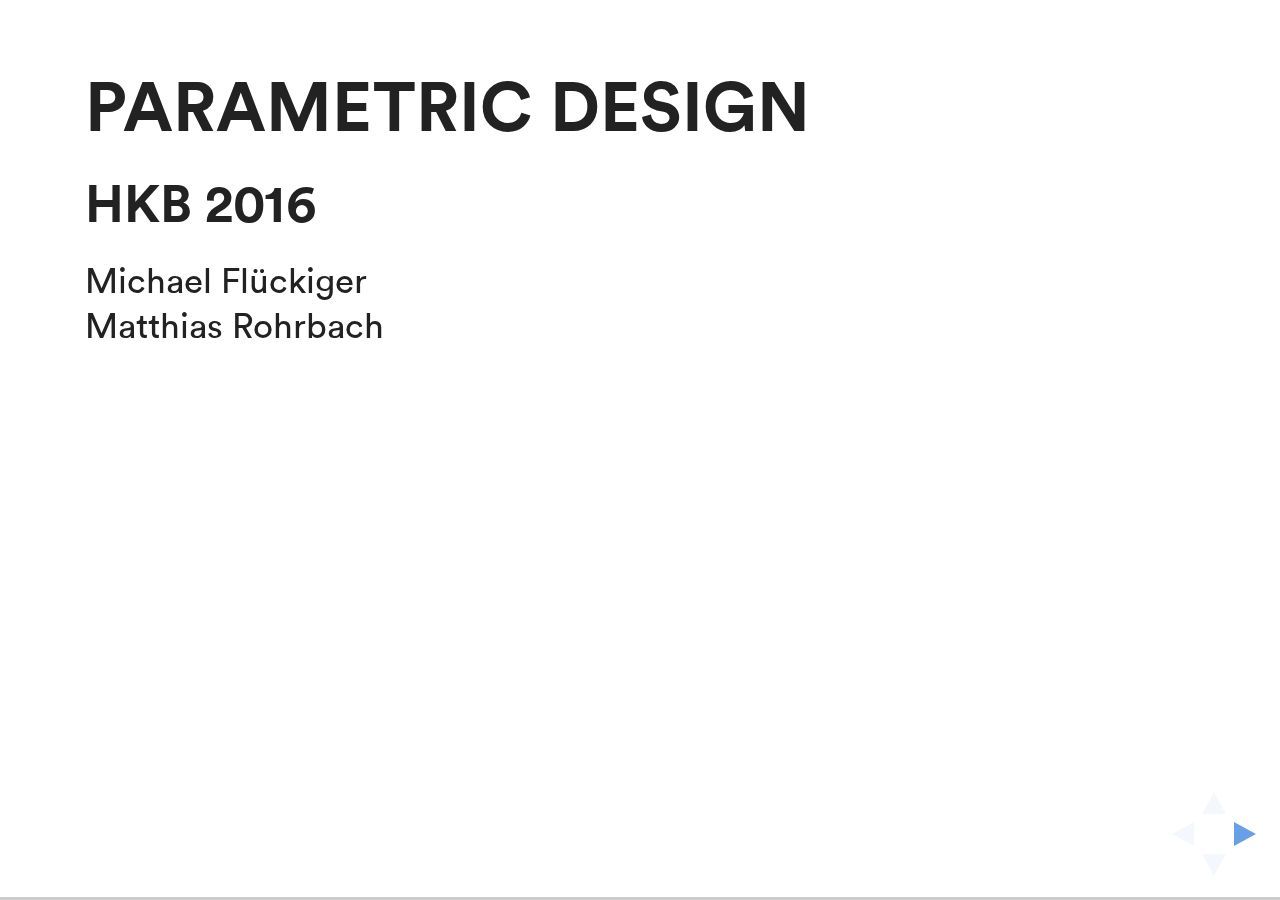
==== praesentation/index.html @ 1d3dd1da "rename to praesentation" ====
<!doctype html>
<html lang="en">

	<head>
		<meta charset="utf-8">

		<title>reveal.js – The HTML Presentation Framework</title>

		<meta name="description" content="A framework for easily creating beautiful presentations using HTML">
		<meta name="author" content="Hakim El Hattab">

		<meta name="apple-mobile-web-app-capable" content="yes">
		<meta name="apple-mobile-web-app-status-bar-style" content="black-translucent">

		<meta name="viewport" content="width=device-width, initial-scale=1.0, maximum-scale=1.0, user-scalable=no, minimal-ui">

		<link rel="stylesheet" href="css/reveal.css">
		<link rel="stylesheet" href="css/theme/robandrose.css" id="theme">

		<!-- Code syntax highlighting -->
		<link rel="stylesheet" href="lib/css/simple.css">

		<!-- Printing and PDF exports -->
		<script>
			var link = document.createElement( 'link' );
			link.rel = 'stylesheet';
			link.type = 'text/css';
			link.href = window.location.search.match( /print-pdf/gi ) ? 'css/print/pdf.css' : 'css/print/paper.css';
			document.getElementsByTagName( 'head' )[0].appendChild( link );
		</script>
	</head>

	<body>

		<div class="reveal">

			<!-- Any section element inside of this container is displayed as a slide -->
			<div class="slides">

				<section data-markdown>
						# Parametric Design
						## HKB 2016 
						Michael Flückiger  
						Matthias Rohrbach

						
				</section>

			<section data-markdown>
					# Was ist parametrisches Design?
					Aus einem Papier über die Software Rokfor von Urs Hofer über Paramteric Design:
  					> «Sich wiederholende Aufgaben werden automatisiert: Die Arbeit des Gestalters verschiebt sich von der Gestaltung einzelner Dokumente zur Gestaltung eines einzigen Regelwerks für das komplette Ergebnis.

						
				</section>


				<section data-markdown>
					> Die Gestaltung ist nicht ein nachgeschobener Prozess, sondern wird vorgezogen. Sie bedeutet nicht mehr nur Formgebung, sondern Regeldefinition. Damit ist die Gestaltung nicht mehr reaktiv, sondern aktiv: Sie orientiert sich nicht mehr am Ist-, sondern am Was- wäre-wenn-Zustand. Der Gestalter positioniert nicht Elemente, sondern er beschreibt, wie er auf diese Position gestossen ist. Die Beschreibung muss dabei gewisse Rahmenbedingungen erfüllen: Sie muss etwa logisch nachvollziehbar sein und sie braucht die Charakteristika eines Algorithmus. Intuition und Gefühl müssen dabei für einen Computer ausführbar formuliert werden.»
						
				</section>

				<section data-markdown>
					### Wann benötigt man parametrisches Design?
					Der Begriff stammt ursprünglich aus der Architektur:
![alt text](img/parametric/architektur.png "")
						
				</section>

				<section data-markdown>
		
Parametrisches Design wird dann relevant, wenn die hohe Komplexität eines Systems eine manuelle Gestaltung extrem Arbeitsintensiv und mühsam macht, und wenn viele Abhängigkeiten zwischen den einzelnen Gestaltungseelementen bestehen, und Parameter die sich gegenseitig beeinflussen. So zum Beispiel bei architektonischen Entwürfen oder bei komplexen Datenvisualisierungen etc. aber auch bei grafischen Elementen, Schriften etc.

Parametrisches Gestalten aus der Not
– hohe Komplexität meistern,
– aufwändige, repetitive Arbeiten verhindern

Parametrisches Gestalten aus der Freude am Algorithmischen
– hohe Komplexität herstellen an Orten, wo diese gar nicht zwingend ist.
– Auf Formensprachen gelangen, die erst aus dem Algorithmus entstanden sind, und nicht mit Papier und Schere / Stift herstellbar wären

				</section>


				<section data-markdown>
						## Einführung Processing
						### Geschichte:
						Processing wurde von Ben Fry und Casey Reas 2001 am MIT Media Lab entwickelt, quasi als direkter Nachfolger des «Disign by Numbers» Projekt von John Maeda, in deren Klasse sie studierten.

						Das Ziel war es eine vereinfachte Programmierumgebung zu entwickeln um einen einfachen Einstieg in die Programmierung zu ermöglichen. 

						
						
				</section>
				<section data-markdown>
					### Basis
					Die Basis von Processing ist die Programmiersprache JAVA. Processing ist eine Bibliothek dieser Sprache und hat alle Möglichkeiten, die auch Java bietet.

				</section>

				
				<!-- Example of nested vertical slides -->
				<section>
					<section data-markdown>
						### Processing ist:
						Eine Community und Foundation
						![alt text](img/processing/p_foundation.png "")
					</section>

					<section data-markdown>
						Eine Webseite
						![alt text](img/processing/processing_org.png "")						
					</section>
					<section data-markdown>
						… mit einem Nachschlagewerk
						![alt text](img/processing/processing_org_ref.png "")						
					</section>
		
					<section data-markdown>
						Eine IDE (integrated development environment)
						![alt text](img/processing/p_ide.png "")						
					</section>
					

					<section data-markdown>
						Ein Ecosystem mit vielen Libraries und verwandten Projekten wie P5.js
						![alt text](img/processing/p5js.png "")						
					</section>	
					<section data-markdown>
						arduino für die Mikrokontrollerprogrammierung
						![alt text](img/processing/arduino.png "")						
					</section>				
				</section>


			</div>

		</div>






		<script src="lib/js/head.min.js"></script>
		<script src="js/reveal.js"></script>

		<script>

			// Full list of configuration options available at:
			// https://github.com/hakimel/reveal.js#configuration
			Reveal.initialize({
				controls: true,
				progress: true,
				history: true,
				center: false,
				transition: 'slide', // none/fade/slide/convex/concave/zoom


				// Optional reveal.js plugins
				dependencies: [
					{ src: 'lib/js/classList.js', condition: function() { return !document.body.classList; } },
					{ src: 'plugin/markdown/marked.js', condition: function() { return !!document.querySelector( '[data-markdown]' ); } },
					{ src: 'plugin/markdown/markdown.js', condition: function() { return !!document.querySelector( '[data-markdown]' ); } },
					{ src: 'plugin/highlight/highlight.js', async: true, callback: function() { hljs.initHighlightingOnLoad(); } },
					{ src: 'plugin/zoom-js/zoom.js', async: true },
					{ src: 'plugin/notes/notes.js', async: true }
				]
			});

		</script>

	</body>
</html>
---- praesentation/css/reveal.css ----
/*!
 * reveal.js
 * http://lab.hakim.se/reveal-js
 * MIT licensed
 *
 * Copyright (C) 2016 Hakim El Hattab, http://hakim.se
 */
/*********************************************
 * RESET STYLES
 *********************************************/
html, body, .reveal div, .reveal span, .reveal applet, .reveal object, .reveal iframe,
.reveal h1, .reveal h2, .reveal h3, .reveal h4, .reveal h5, .reveal h6, .reveal p, .reveal blockquote, .reveal pre,
.reveal a, .reveal abbr, .reveal acronym, .reveal address, .reveal big, .reveal cite, .reveal code,
.reveal del, .reveal dfn, .reveal em, .reveal img, .reveal ins, .reveal kbd, .reveal q, .reveal s, .reveal samp,
.reveal small, .reveal strike, .reveal strong, .reveal sub, .reveal sup, .reveal tt, .reveal var,
.reveal b, .reveal u, .reveal center,
.reveal dl, .reveal dt, .reveal dd, .reveal ol, .reveal ul, .reveal li,
.reveal fieldset, .reveal form, .reveal label, .reveal legend,
.reveal table, .reveal caption, .reveal tbody, .reveal tfoot, .reveal thead, .reveal tr, .reveal th, .reveal td,
.reveal article, .reveal aside, .reveal canvas, .reveal details, .reveal embed,
.reveal figure, .reveal figcaption, .reveal footer, .reveal header, .reveal hgroup,
.reveal menu, .reveal nav, .reveal output, .reveal ruby, .reveal section, .reveal summary,
.reveal time, .reveal mark, .reveal audio, video {
  margin: 0;
  padding: 0;
  border: 0;
  font-size: 100%;
  font: inherit;
  vertical-align: baseline; }

.reveal article, .reveal aside, .reveal details, .reveal figcaption, .reveal figure,
.reveal footer, .reveal header, .reveal hgroup, .reveal menu, .reveal nav, .reveal section {
  display: block; }

/*********************************************
 * GLOBAL STYLES
 *********************************************/
html,
body {
  width: 100%;
  height: 100%;
  overflow: hidden; }

body {
  position: relative;
  line-height: 1;
  background-color: #fff;
  color: #000; }

html:-webkit-full-screen-ancestor {
  background-color: inherit; }

html:-moz-full-screen-ancestor {
  background-color: inherit; }

/*********************************************
 * VIEW FRAGMENTS
 *********************************************/
.reveal .slides section .fragment {
  opacity: 0;
  visibility: hidden;
  -webkit-transition: all 0.2s ease;
          transition: all 0.2s ease; }
  .reveal .slides section .fragment.visible {
    opacity: 1;
    visibility: visible; }

.reveal .slides section .fragment.grow {
  opacity: 1;
  visibility: visible; }
  .reveal .slides section .fragment.grow.visible {
    -webkit-transform: scale(1.3);
        -ms-transform: scale(1.3);
            transform: scale(1.3); }

.reveal .slides section .fragment.shrink {
  opacity: 1;
  visibility: visible; }
  .reveal .slides section .fragment.shrink.visible {
    -webkit-transform: scale(0.7);
        -ms-transform: scale(0.7);
            transform: scale(0.7); }

.reveal .slides section .fragment.zoom-in {
  -webkit-transform: scale(0.1);
      -ms-transform: scale(0.1);
          transform: scale(0.1); }
  .reveal .slides section .fragment.zoom-in.visible {
    -webkit-transform: none;
        -ms-transform: none;
            transform: none; }

.reveal .slides section .fragment.fade-out {
  opacity: 1;
  visibility: visible; }
  .reveal .slides section .fragment.fade-out.visible {
    opacity: 0;
    visibility: hidden; }

.reveal .slides section .fragment.semi-fade-out {
  opacity: 1;
  visibility: visible; }
  .reveal .slides section .fragment.semi-fade-out.visible {
    opacity: 0.5;
    visibility: visible; }

.reveal .slides section .fragment.strike {
  opacity: 1;
  visibility: visible; }
  .reveal .slides section .fragment.strike.visible {
    text-decoration: line-through; }

.reveal .slides section .fragment.current-visible {
  opacity: 0;
  visibility: hidden; }
  .reveal .slides section .fragment.current-visible.current-fragment {
    opacity: 1;
    visibility: visible; }

.reveal .slides section .fragment.highlight-red,
.reveal .slides section .fragment.highlight-current-red,
.reveal .slides section .fragment.highlight-green,
.reveal .slides section .fragment.highlight-current-green,
.reveal .slides section .fragment.highlight-blue,
.reveal .slides section .fragment.highlight-current-blue {
  opacity: 1;
  visibility: visible; }

.reveal .slides section .fragment.highlight-red.visible {
  color: #ff2c2d; }

.reveal .slides section .fragment.highlight-green.visible {
  color: #17ff2e; }

.reveal .slides section .fragment.highlight-blue.visible {
  color: #1b91ff; }

.reveal .slides section .fragment.highlight-current-red.current-fragment {
  color: #ff2c2d; }

.reveal .slides section .fragment.highlight-current-green.current-fragment {
  color: #17ff2e; }

.reveal .slides section .fragment.highlight-current-blue.current-fragment {
  color: #1b91ff; }

/*********************************************
 * DEFAULT ELEMENT STYLES
 *********************************************/
/* Fixes issue in Chrome where italic fonts did not appear when printing to PDF */
.reveal:after {
  content: '';
  font-style: italic; }

.reveal iframe {
  z-index: 1; }

/** Prevents layering issues in certain browser/transition combinations */
.reveal a {
  position: relative; }

.reveal .stretch {
  max-width: none;
  max-height: none; }

.reveal pre.stretch code {
  height: 100%;
  max-height: 100%;
  box-sizing: border-box; }

/*********************************************
 * CONTROLS
 *********************************************/
.reveal .controls {
  display: none;
  position: fixed;
  width: 110px;
  height: 110px;
  z-index: 30;
  right: 10px;
  bottom: 10px;
  -webkit-user-select: none; }

.reveal .controls button {
  padding: 0;
  position: absolute;
  opacity: 0.05;
  width: 0;
  height: 0;
  background-color: transparent;
  border: 12px solid transparent;
  -webkit-transform: scale(0.9999);
      -ms-transform: scale(0.9999);
          transform: scale(0.9999);
  -webkit-transition: all 0.2s ease;
          transition: all 0.2s ease;
  -webkit-appearance: none;
  -webkit-tap-highlight-color: transparent; }

.reveal .controls .enabled {
  opacity: 0.7;
  cursor: pointer; }

.reveal .controls .enabled:active {
  margin-top: 1px; }

.reveal .controls .navigate-left {
  top: 42px;
  border-right-width: 22px;
  border-right-color: #000; }

.reveal .controls .navigate-left.fragmented {
  opacity: 0.3; }

.reveal .controls .navigate-right {
  left: 74px;
  top: 42px;
  border-left-width: 22px;
  border-left-color: #000; }

.reveal .controls .navigate-right.fragmented {
  opacity: 0.3; }

.reveal .controls .navigate-up {
  left: 42px;
  border-bottom-width: 22px;
  border-bottom-color: #000; }

.reveal .controls .navigate-up.fragmented {
  opacity: 0.3; }

.reveal .controls .navigate-down {
  left: 42px;
  top: 74px;
  border-top-width: 22px;
  border-top-color: #000; }

.reveal .controls .navigate-down.fragmented {
  opacity: 0.3; }

/*********************************************
 * PROGRESS BAR
 *********************************************/
.reveal .progress {
  position: fixed;
  display: none;
  height: 3px;
  width: 100%;
  bottom: 0;
  left: 0;
  z-index: 10;
  background-color: rgba(0, 0, 0, 0.2); }

.reveal .progress:after {
  content: '';
  display: block;
  position: absolute;
  height: 20px;
  width: 100%;
  top: -20px; }

.reveal .progress span {
  display: block;
  height: 100%;
  width: 0px;
  background-color: #000;
  -webkit-transition: width 800ms cubic-bezier(0.26, 0.86, 0.44, 0.985);
          transition: width 800ms cubic-bezier(0.26, 0.86, 0.44, 0.985); }

/*********************************************
 * SLIDE NUMBER
 *********************************************/
.reveal .slide-number {
  position: fixed;
  display: block;
  right: 8px;
  bottom: 8px;
  z-index: 31;
  font-family: Helvetica, sans-serif;
  font-size: 12px;
  line-height: 1;
  color: #fff;
  background-color: rgba(0, 0, 0, 0.4);
  padding: 5px; }

.reveal .slide-number-delimiter {
  margin: 0 3px; }

/*********************************************
 * SLIDES
 *********************************************/
.reveal {
  position: relative;
  width: 100%;
  height: 100%;
  overflow: hidden;
  -ms-touch-action: none;
      touch-action: none; }

.reveal .slides {
  position: absolute;
  width: 100%;
  height: 100%;
  top: 0;
  right: 0;
  bottom: 0;
  left: 0;
  margin: auto;
  overflow: visible;
  z-index: 1;
  text-align: center;
  -webkit-perspective: 600px;
          perspective: 600px;
  -webkit-perspective-origin: 50% 40%;
          perspective-origin: 50% 40%; }

.reveal .slides > section {
  -ms-perspective: 600px; }

.reveal .slides > section,
.reveal .slides > section > section {
  display: none;
  position: absolute;
  width: 100%;
  padding: 20px 0px;
  z-index: 10;
  -webkit-transform-style: preserve-3d;
          transform-style: preserve-3d;
  -webkit-transition: -webkit-transform-origin 800ms cubic-bezier(0.26, 0.86, 0.44, 0.985), -webkit-transform 800ms cubic-bezier(0.26, 0.86, 0.44, 0.985), visibility 800ms cubic-bezier(0.26, 0.86, 0.44, 0.985), opacity 800ms cubic-bezier(0.26, 0.86, 0.44, 0.985);
          transition: -ms-transform-origin 800ms cubic-bezier(0.26, 0.86, 0.44, 0.985), transform 800ms cubic-bezier(0.26, 0.86, 0.44, 0.985), visibility 800ms cubic-bezier(0.26, 0.86, 0.44, 0.985), opacity 800ms cubic-bezier(0.26, 0.86, 0.44, 0.985);
          transition: transform-origin 800ms cubic-bezier(0.26, 0.86, 0.44, 0.985), transform 800ms cubic-bezier(0.26, 0.86, 0.44, 0.985), visibility 800ms cubic-bezier(0.26, 0.86, 0.44, 0.985), opacity 800ms cubic-bezier(0.26, 0.86, 0.44, 0.985); }

/* Global transition speed settings */
.reveal[data-transition-speed="fast"] .slides section {
  -webkit-transition-duration: 400ms;
          transition-duration: 400ms; }

.reveal[data-transition-speed="slow"] .slides section {
  -webkit-transition-duration: 1200ms;
          transition-duration: 1200ms; }

/* Slide-specific transition speed overrides */
.reveal .slides section[data-transition-speed="fast"] {
  -webkit-transition-duration: 400ms;
          transition-duration: 400ms; }

.reveal .slides section[data-transition-speed="slow"] {
  -webkit-transition-duration: 1200ms;
          transition-duration: 1200ms; }

.reveal .slides > section.stack {
  padding-top: 0;
  padding-bottom: 0; }

.reveal .slides > section.present,
.reveal .slides > section > section.present {
  display: block;
  z-index: 11;
  opacity: 1; }

.reveal.center,
.reveal.center .slides,
.reveal.center .slides section {
  min-height: 0 !important; }

/* Don't allow interaction with invisible slides */
.reveal .slides > section.future,
.reveal .slides > section > section.future,
.reveal .slides > section.past,
.reveal .slides > section > section.past {
  pointer-events: none; }

.reveal.overview .slides > section,
.reveal.overview .slides > section > section {
  pointer-events: auto; }

.reveal .slides > section.past,
.reveal .slides > section.future,
.reveal .slides > section > section.past,
.reveal .slides > section > section.future {
  opacity: 0; }

/*********************************************
 * Mixins for readability of transitions
 *********************************************/
/*********************************************
 * SLIDE TRANSITION
 * Aliased 'linear' for backwards compatibility
 *********************************************/
.reveal.slide section {
  -webkit-backface-visibility: hidden;
          backface-visibility: hidden; }

.reveal .slides > section[data-transition=slide].past,
.reveal .slides > section[data-transition~=slide-out].past,
.reveal.slide .slides > section:not([data-transition]).past {
  -webkit-transform: translate(-150%, 0);
      -ms-transform: translate(-150%, 0);
          transform: translate(-150%, 0); }

.reveal .slides > section[data-transition=slide].future,
.reveal .slides > section[data-transition~=slide-in].future,
.reveal.slide .slides > section:not([data-transition]).future {
  -webkit-transform: translate(150%, 0);
      -ms-transform: translate(150%, 0);
          transform: translate(150%, 0); }

.reveal .slides > section > section[data-transition=slide].past,
.reveal .slides > section > section[data-transition~=slide-out].past,
.reveal.slide .slides > section > section:not([data-transition]).past {
  -webkit-transform: translate(0, -150%);
      -ms-transform: translate(0, -150%);
          transform: translate(0, -150%); }

.reveal .slides > section > section[data-transition=slide].future,
.reveal .slides > section > section[data-transition~=slide-in].future,
.reveal.slide .slides > section > section:not([data-transition]).future {
  -webkit-transform: translate(0, 150%);
      -ms-transform: translate(0, 150%);
          transform: translate(0, 150%); }

.reveal.linear section {
  -webkit-backface-visibility: hidden;
          backface-visibility: hidden; }

.reveal .slides > section[data-transition=linear].past,
.reveal .slides > section[data-transition~=linear-out].past,
.reveal.linear .slides > section:not([data-transition]).past {
  -webkit-transform: translate(-150%, 0);
      -ms-transform: translate(-150%, 0);
          transform: translate(-150%, 0); }

.reveal .slides > section[data-transition=linear].future,
.reveal .slides > section[data-transition~=linear-in].future,
.reveal.linear .slides > section:not([data-transition]).future {
  -webkit-transform: translate(150%, 0);
      -ms-transform: translate(150%, 0);
          transform: translate(150%, 0); }

.reveal .slides > section > section[data-transition=linear].past,
.reveal .slides > section > section[data-transition~=linear-out].past,
.reveal.linear .slides > section > section:not([data-transition]).past {
  -webkit-transform: translate(0, -150%);
      -ms-transform: translate(0, -150%);
          transform: translate(0, -150%); }

.reveal .slides > section > section[data-transition=linear].future,
.reveal .slides > section > section[data-transition~=linear-in].future,
.reveal.linear .slides > section > section:not([data-transition]).future {
  -webkit-transform: translate(0, 150%);
      -ms-transform: translate(0, 150%);
          transform: translate(0, 150%); }

/*********************************************
 * CONVEX TRANSITION
 * Aliased 'default' for backwards compatibility
 *********************************************/
.reveal .slides > section[data-transition=default].past,
.reveal .slides > section[data-transition~=default-out].past,
.reveal.default .slides > section:not([data-transition]).past {
  -webkit-transform: translate3d(-100%, 0, 0) rotateY(-90deg) translate3d(-100%, 0, 0);
          transform: translate3d(-100%, 0, 0) rotateY(-90deg) translate3d(-100%, 0, 0); }

.reveal .slides > section[data-transition=default].future,
.reveal .slides > section[data-transition~=default-in].future,
.reveal.default .slides > section:not([data-transition]).future {
  -webkit-transform: translate3d(100%, 0, 0) rotateY(90deg) translate3d(100%, 0, 0);
          transform: translate3d(100%, 0, 0) rotateY(90deg) translate3d(100%, 0, 0); }

.reveal .slides > section > section[data-transition=default].past,
.reveal .slides > section > section[data-transition~=default-out].past,
.reveal.default .slides > section > section:not([data-transition]).past {
  -webkit-transform: translate3d(0, -300px, 0) rotateX(70deg) translate3d(0, -300px, 0);
          transform: translate3d(0, -300px, 0) rotateX(70deg) translate3d(0, -300px, 0); }

.reveal .slides > section > section[data-transition=default].future,
.reveal .slides > section > section[data-transition~=default-in].future,
.reveal.default .slides > section > section:not([data-transition]).future {
  -webkit-transform: translate3d(0, 300px, 0) rotateX(-70deg) translate3d(0, 300px, 0);
          transform: translate3d(0, 300px, 0) rotateX(-70deg) translate3d(0, 300px, 0); }

.reveal .slides > section[data-transition=convex].past,
.reveal .slides > section[data-transition~=convex-out].past,
.reveal.convex .slides > section:not([data-transition]).past {
  -webkit-transform: translate3d(-100%, 0, 0) rotateY(-90deg) translate3d(-100%, 0, 0);
          transform: translate3d(-100%, 0, 0) rotateY(-90deg) translate3d(-100%, 0, 0); }

.reveal .slides > section[data-transition=convex].future,
.reveal .slides > section[data-transition~=convex-in].future,
.reveal.convex .slides > section:not([data-transition]).future {
  -webkit-transform: translate3d(100%, 0, 0) rotateY(90deg) translate3d(100%, 0, 0);
          transform: translate3d(100%, 0, 0) rotateY(90deg) translate3d(100%, 0, 0); }

.reveal .slides > section > section[data-transition=convex].past,
.reveal .slides > section > section[data-transition~=convex-out].past,
.reveal.convex .slides > section > section:not([data-transition]).past {
  -webkit-transform: translate3d(0, -300px, 0) rotateX(70deg) translate3d(0, -300px, 0);
          transform: translate3d(0, -300px, 0) rotateX(70deg) translate3d(0, -300px, 0); }

.reveal .slides > section > section[data-transition=convex].future,
.reveal .slides > section > section[data-transition~=convex-in].future,
.reveal.convex .slides > section > section:not([data-transition]).future {
  -webkit-transform: translate3d(0, 300px, 0) rotateX(-70deg) translate3d(0, 300px, 0);
          transform: translate3d(0, 300px, 0) rotateX(-70deg) translate3d(0, 300px, 0); }

/*********************************************
 * CONCAVE TRANSITION
 *********************************************/
.reveal .slides > section[data-transition=concave].past,
.reveal .slides > section[data-transition~=concave-out].past,
.reveal.concave .slides > section:not([data-transition]).past {
  -webkit-transform: translate3d(-100%, 0, 0) rotateY(90deg) translate3d(-100%, 0, 0);
          transform: translate3d(-100%, 0, 0) rotateY(90deg) translate3d(-100%, 0, 0); }

.reveal .slides > section[data-transition=concave].future,
.reveal .slides > section[data-transition~=concave-in].future,
.reveal.concave .slides > section:not([data-transition]).future {
  -webkit-transform: translate3d(100%, 0, 0) rotateY(-90deg) translate3d(100%, 0, 0);
          transform: translate3d(100%, 0, 0) rotateY(-90deg) translate3d(100%, 0, 0); }

.reveal .slides > section > section[data-transition=concave].past,
.reveal .slides > section > section[data-transition~=concave-out].past,
.reveal.concave .slides > section > section:not([data-transition]).past {
  -webkit-transform: translate3d(0, -80%, 0) rotateX(-70deg) translate3d(0, -80%, 0);
          transform: translate3d(0, -80%, 0) rotateX(-70deg) translate3d(0, -80%, 0); }

.reveal .slides > section > section[data-transition=concave].future,
.reveal .slides > section > section[data-transition~=concave-in].future,
.reveal.concave .slides > section > section:not([data-transition]).future {
  -webkit-transform: translate3d(0, 80%, 0) rotateX(70deg) translate3d(0, 80%, 0);
          transform: translate3d(0, 80%, 0) rotateX(70deg) translate3d(0, 80%, 0); }

/*********************************************
 * ZOOM TRANSITION
 *********************************************/
.reveal .slides section[data-transition=zoom],
.reveal.zoom .slides section:not([data-transition]) {
  -webkit-transition-timing-function: ease;
          transition-timing-function: ease; }

.reveal .slides > section[data-transition=zoom].past,
.reveal .slides > section[data-transition~=zoom-out].past,
.reveal.zoom .slides > section:not([data-transition]).past {
  visibility: hidden;
  -webkit-transform: scale(16);
      -ms-transform: scale(16);
          transform: scale(16); }

.reveal .slides > section[data-transition=zoom].future,
.reveal .slides > section[data-transition~=zoom-in].future,
.reveal.zoom .slides > section:not([data-transition]).future {
  visibility: hidden;
  -webkit-transform: scale(0.2);
      -ms-transform: scale(0.2);
          transform: scale(0.2); }

.reveal .slides > section > section[data-transition=zoom].past,
.reveal .slides > section > section[data-transition~=zoom-out].past,
.reveal.zoom .slides > section > section:not([data-transition]).past {
  -webkit-transform: translate(0, -150%);
      -ms-transform: translate(0, -150%);
          transform: translate(0, -150%); }

.reveal .slides > section > section[data-transition=zoom].future,
.reveal .slides > section > section[data-transition~=zoom-in].future,
.reveal.zoom .slides > section > section:not([data-transition]).future {
  -webkit-transform: translate(0, 150%);
      -ms-transform: translate(0, 150%);
          transform: translate(0, 150%); }

/*********************************************
 * CUBE TRANSITION
 *********************************************/
.reveal.cube .slides {
  -webkit-perspective: 1300px;
          perspective: 1300px; }

.reveal.cube .slides section {
  padding: 30px;
  min-height: 700px;
  -webkit-backface-visibility: hidden;
          backface-visibility: hidden;
  box-sizing: border-box; }

.reveal.center.cube .slides section {
  min-height: 0; }

.reveal.cube .slides section:not(.stack):before {
  content: '';
  position: absolute;
  display: block;
  width: 100%;
  height: 100%;
  left: 0;
  top: 0;
  background: rgba(0, 0, 0, 0.1);
  border-radius: 4px;
  -webkit-transform: translateZ(-20px);
          transform: translateZ(-20px); }

.reveal.cube .slides section:not(.stack):after {
  content: '';
  position: absolute;
  display: block;
  width: 90%;
  height: 30px;
  left: 5%;
  bottom: 0;
  background: none;
  z-index: 1;
  border-radius: 4px;
  box-shadow: 0px 95px 25px rgba(0, 0, 0, 0.2);
  -webkit-transform: translateZ(-90px) rotateX(65deg);
          transform: translateZ(-90px) rotateX(65deg); }

.reveal.cube .slides > section.stack {
  padding: 0;
  background: none; }

.reveal.cube .slides > section.past {
  -webkit-transform-origin: 100% 0%;
      -ms-transform-origin: 100% 0%;
          transform-origin: 100% 0%;
  -webkit-transform: translate3d(-100%, 0, 0) rotateY(-90deg);
          transform: translate3d(-100%, 0, 0) rotateY(-90deg); }

.reveal.cube .slides > section.future {
  -webkit-transform-origin: 0% 0%;
      -ms-transform-origin: 0% 0%;
          transform-origin: 0% 0%;
  -webkit-transform: translate3d(100%, 0, 0) rotateY(90deg);
          transform: translate3d(100%, 0, 0) rotateY(90deg); }

.reveal.cube .slides > section > section.past {
  -webkit-transform-origin: 0% 100%;
      -ms-transform-origin: 0% 100%;
          transform-origin: 0% 100%;
  -webkit-transform: translate3d(0, -100%, 0) rotateX(90deg);
          transform: translate3d(0, -100%, 0) rotateX(90deg); }

.reveal.cube .slides > section > section.future {
  -webkit-transform-origin: 0% 0%;
      -ms-transform-origin: 0% 0%;
          transform-origin: 0% 0%;
  -webkit-transform: translate3d(0, 100%, 0) rotateX(-90deg);
          transform: translate3d(0, 100%, 0) rotateX(-90deg); }

/*********************************************
 * PAGE TRANSITION
 *********************************************/
.reveal.page .slides {
  -webkit-perspective-origin: 0% 50%;
          perspective-origin: 0% 50%;
  -webkit-perspective: 3000px;
          perspective: 3000px; }

.reveal.page .slides section {
  padding: 30px;
  min-height: 700px;
  box-sizing: border-box; }

.reveal.page .slides section.past {
  z-index: 12; }

.reveal.page .slides section:not(.stack):before {
  content: '';
  position: absolute;
  display: block;
  width: 100%;
  height: 100%;
  left: 0;
  top: 0;
  background: rgba(0, 0, 0, 0.1);
  -webkit-transform: translateZ(-20px);
          transform: translateZ(-20px); }

.reveal.page .slides section:not(.stack):after {
  content: '';
  position: absolute;
  display: block;
  width: 90%;
  height: 30px;
  left: 5%;
  bottom: 0;
  background: none;
  z-index: 1;
  border-radius: 4px;
  box-shadow: 0px 95px 25px rgba(0, 0, 0, 0.2);
  -webkit-transform: translateZ(-90px) rotateX(65deg); }

.reveal.page .slides > section.stack {
  padding: 0;
  background: none; }

.reveal.page .slides > section.past {
  -webkit-transform-origin: 0% 0%;
      -ms-transform-origin: 0% 0%;
          transform-origin: 0% 0%;
  -webkit-transform: translate3d(-40%, 0, 0) rotateY(-80deg);
          transform: translate3d(-40%, 0, 0) rotateY(-80deg); }

.reveal.page .slides > section.future {
  -webkit-transform-origin: 100% 0%;
      -ms-transform-origin: 100% 0%;
          transform-origin: 100% 0%;
  -webkit-transform: translate3d(0, 0, 0);
          transform: translate3d(0, 0, 0); }

.reveal.page .slides > section > section.past {
  -webkit-transform-origin: 0% 0%;
      -ms-transform-origin: 0% 0%;
          transform-origin: 0% 0%;
  -webkit-transform: translate3d(0, -40%, 0) rotateX(80deg);
          transform: translate3d(0, -40%, 0) rotateX(80deg); }

.reveal.page .slides > section > section.future {
  -webkit-transform-origin: 0% 100%;
      -ms-transform-origin: 0% 100%;
          transform-origin: 0% 100%;
  -webkit-transform: translate3d(0, 0, 0);
          transform: translate3d(0, 0, 0); }

/*********************************************
 * FADE TRANSITION
 *********************************************/
.reveal .slides section[data-transition=fade],
.reveal.fade .slides section:not([data-transition]),
.reveal.fade .slides > section > section:not([data-transition]) {
  -webkit-transform: none;
      -ms-transform: none;
          transform: none;
  -webkit-transition: opacity 0.5s;
          transition: opacity 0.5s; }

.reveal.fade.overview .slides section,
.reveal.fade.overview .slides > section > section {
  -webkit-transition: none;
          transition: none; }

/*********************************************
 * NO TRANSITION
 *********************************************/
.reveal .slides section[data-transition=none],
.reveal.none .slides section:not([data-transition]) {
  -webkit-transform: none;
      -ms-transform: none;
          transform: none;
  -webkit-transition: none;
          transition: none; }

/*********************************************
 * PAUSED MODE
 *********************************************/
.reveal .pause-overlay {
  position: absolute;
  top: 0;
  left: 0;
  width: 100%;
  height: 100%;
  background: black;
  visibility: hidden;
  opacity: 0;
  z-index: 100;
  -webkit-transition: all 1s ease;
          transition: all 1s ease; }

.reveal.paused .pause-overlay {
  visibility: visible;
  opacity: 1; }

/*********************************************
 * FALLBACK
 *********************************************/
.no-transforms {
  overflow-y: auto; }

.no-transforms .reveal .slides {
  position: relative;
  width: 80%;
  height: auto !important;
  top: 0;
  left: 50%;
  margin: 0;
  text-align: center; }

.no-transforms .reveal .controls,
.no-transforms .reveal .progress {
  display: none !important; }

.no-transforms .reveal .slides section {
  display: block !important;
  opacity: 1 !important;
  position: relative !important;
  height: auto;
  min-height: 0;
  top: 0;
  left: -50%;
  margin: 70px 0;
  -webkit-transform: none;
      -ms-transform: none;
          transform: none; }

.no-transforms .reveal .slides section section {
  left: 0; }

.reveal .no-transition,
.reveal .no-transition * {
  -webkit-transition: none !important;
          transition: none !important; }

/*********************************************
 * PER-SLIDE BACKGROUNDS
 *********************************************/
.reveal .backgrounds {
  position: absolute;
  width: 100%;
  height: 100%;
  top: 0;
  left: 0;
  -webkit-perspective: 600px;
          perspective: 600px; }

.reveal .slide-background {
  display: none;
  position: absolute;
  width: 100%;
  height: 100%;
  opacity: 0;
  visibility: hidden;
  background-color: transparent;
  background-position: 50% 50%;
  background-repeat: no-repeat;
  background-size: cover;
  -webkit-transition: all 800ms cubic-bezier(0.26, 0.86, 0.44, 0.985);
          transition: all 800ms cubic-bezier(0.26, 0.86, 0.44, 0.985); }

.reveal .slide-background.stack {
  display: block; }

.reveal .slide-background.present {
  opacity: 1;
  visibility: visible; }

.print-pdf .reveal .slide-background {
  opacity: 1 !important;
  visibility: visible !important; }

/* Video backgrounds */
.reveal .slide-background video {
  position: absolute;
  width: 100%;
  height: 100%;
  max-width: none;
  max-height: none;
  top: 0;
  left: 0; }

/* Immediate transition style */
.reveal[data-background-transition=none] > .backgrounds .slide-background,
.reveal > .backgrounds .slide-background[data-background-transition=none] {
  -webkit-transition: none;
          transition: none; }

/* Slide */
.reveal[data-background-transition=slide] > .backgrounds .slide-background,
.reveal > .backgrounds .slide-background[data-background-transition=slide] {
  opacity: 1;
  -webkit-backface-visibility: hidden;
          backface-visibility: hidden; }

.reveal[data-background-transition=slide] > .backgrounds .slide-background.past,
.reveal > .backgrounds .slide-background.past[data-background-transition=slide] {
  -webkit-transform: translate(-100%, 0);
      -ms-transform: translate(-100%, 0);
          transform: translate(-100%, 0); }

.reveal[data-background-transition=slide] > .backgrounds .slide-background.future,
.reveal > .backgrounds .slide-background.future[data-background-transition=slide] {
  -webkit-transform: translate(100%, 0);
      -ms-transform: translate(100%, 0);
          transform: translate(100%, 0); }

.reveal[data-background-transition=slide] > .backgrounds .slide-background > .slide-background.past,
.reveal > .backgrounds .slide-background > .slide-background.past[data-background-transition=slide] {
  -webkit-transform: translate(0, -100%);
      -ms-transform: translate(0, -100%);
          transform: translate(0, -100%); }

.reveal[data-background-transition=slide] > .backgrounds .slide-background > .slide-background.future,
.reveal > .backgrounds .slide-background > .slide-background.future[data-background-transition=slide] {
  -webkit-transform: translate(0, 100%);
      -ms-transform: translate(0, 100%);
          transform: translate(0, 100%); }

/* Convex */
.reveal[data-background-transition=convex] > .backgrounds .slide-background.past,
.reveal > .backgrounds .slide-background.past[data-background-transition=convex] {
  opacity: 0;
  -webkit-transform: translate3d(-100%, 0, 0) rotateY(-90deg) translate3d(-100%, 0, 0);
          transform: translate3d(-100%, 0, 0) rotateY(-90deg) translate3d(-100%, 0, 0); }

.reveal[data-background-transition=convex] > .backgrounds .slide-background.future,
.reveal > .backgrounds .slide-background.future[data-background-transition=convex] {
  opacity: 0;
  -webkit-transform: translate3d(100%, 0, 0) rotateY(90deg) translate3d(100%, 0, 0);
          transform: translate3d(100%, 0, 0) rotateY(90deg) translate3d(100%, 0, 0); }

.reveal[data-background-transition=convex] > .backgrounds .slide-background > .slide-background.past,
.reveal > .backgrounds .slide-background > .slide-background.past[data-background-transition=convex] {
  opacity: 0;
  -webkit-transform: translate3d(0, -100%, 0) rotateX(90deg) translate3d(0, -100%, 0);
          transform: translate3d(0, -100%, 0) rotateX(90deg) translate3d(0, -100%, 0); }

.reveal[data-background-transition=convex] > .backgrounds .slide-background > .slide-background.future,
.reveal > .backgrounds .slide-background > .slide-background.future[data-background-transition=convex] {
  opacity: 0;
  -webkit-transform: translate3d(0, 100%, 0) rotateX(-90deg) translate3d(0, 100%, 0);
          transform: translate3d(0, 100%, 0) rotateX(-90deg) translate3d(0, 100%, 0); }

/* Concave */
.reveal[data-background-transition=concave] > .backgrounds .slide-background.past,
.reveal > .backgrounds .slide-background.past[data-background-transition=concave] {
  opacity: 0;
  -webkit-transform: translate3d(-100%, 0, 0) rotateY(90deg) translate3d(-100%, 0, 0);
          transform: translate3d(-100%, 0, 0) rotateY(90deg) translate3d(-100%, 0, 0); }

.reveal[data-background-transition=concave] > .backgrounds .slide-background.future,
.reveal > .backgrounds .slide-background.future[data-background-transition=concave] {
  opacity: 0;
  -webkit-transform: translate3d(100%, 0, 0) rotateY(-90deg) translate3d(100%, 0, 0);
          transform: translate3d(100%, 0, 0) rotateY(-90deg) translate3d(100%, 0, 0); }

.reveal[data-background-transition=concave] > .backgrounds .slide-background > .slide-background.past,
.reveal > .backgrounds .slide-background > .slide-background.past[data-background-transition=concave] {
  opacity: 0;
  -webkit-transform: translate3d(0, -100%, 0) rotateX(-90deg) translate3d(0, -100%, 0);
          transform: translate3d(0, -100%, 0) rotateX(-90deg) translate3d(0, -100%, 0); }

.reveal[data-background-transition=concave] > .backgrounds .slide-background > .slide-background.future,
.reveal > .backgrounds .slide-background > .slide-background.future[data-background-transition=concave] {
  opacity: 0;
  -webkit-transform: translate3d(0, 100%, 0) rotateX(90deg) translate3d(0, 100%, 0);
          transform: translate3d(0, 100%, 0) rotateX(90deg) translate3d(0, 100%, 0); }

/* Zoom */
.reveal[data-background-transition=zoom] > .backgrounds .slide-background,
.reveal > .backgrounds .slide-background[data-background-transition=zoom] {
  -webkit-transition-timing-function: ease;
          transition-timing-function: ease; }

.reveal[data-background-transition=zoom] > .backgrounds .slide-background.past,
.reveal > .backgrounds .slide-background.past[data-background-transition=zoom] {
  opacity: 0;
  visibility: hidden;
  -webkit-transform: scale(16);
      -ms-transform: scale(16);
          transform: scale(16); }

.reveal[data-background-transition=zoom] > .backgrounds .slide-background.future,
.reveal > .backgrounds .slide-background.future[data-background-transition=zoom] {
  opacity: 0;
  visibility: hidden;
  -webkit-transform: scale(0.2);
      -ms-transform: scale(0.2);
          transform: scale(0.2); }

.reveal[data-background-transition=zoom] > .backgrounds .slide-background > .slide-background.past,
.reveal > .backgrounds .slide-background > .slide-background.past[data-background-transition=zoom] {
  opacity: 0;
  visibility: hidden;
  -webkit-transform: scale(16);
      -ms-transform: scale(16);
          transform: scale(16); }

.reveal[data-background-transition=zoom] > .backgrounds .slide-background > .slide-background.future,
.reveal > .backgrounds .slide-background > .slide-background.future[data-background-transition=zoom] {
  opacity: 0;
  visibility: hidden;
  -webkit-transform: scale(0.2);
      -ms-transform: scale(0.2);
          transform: scale(0.2); }

/* Global transition speed settings */
.reveal[data-transition-speed="fast"] > .backgrounds .slide-background {
  -webkit-transition-duration: 400ms;
          transition-duration: 400ms; }

.reveal[data-transition-speed="slow"] > .backgrounds .slide-background {
  -webkit-transition-duration: 1200ms;
          transition-duration: 1200ms; }

/*********************************************
 * OVERVIEW
 *********************************************/
.reveal.overview {
  -webkit-perspective-origin: 50% 50%;
          perspective-origin: 50% 50%;
  -webkit-perspective: 700px;
          perspective: 700px; }
  .reveal.overview .slides section {
    height: 700px;
    opacity: 1 !important;
    overflow: hidden;
    visibility: visible !important;
    cursor: pointer;
    box-sizing: border-box; }
  .reveal.overview .slides section:hover,
  .reveal.overview .slides section.present {
    outline: 10px solid rgba(150, 150, 150, 0.4);
    outline-offset: 10px; }
  .reveal.overview .slides section .fragment {
    opacity: 1;
    -webkit-transition: none;
            transition: none; }
  .reveal.overview .slides section:after,
  .reveal.overview .slides section:before {
    display: none !important; }
  .reveal.overview .slides > section.stack {
    padding: 0;
    top: 0 !important;
    background: none;
    outline: none;
    overflow: visible; }
  .reveal.overview .backgrounds {
    -webkit-perspective: inherit;
            perspective: inherit; }
  .reveal.overview .backgrounds .slide-background {
    opacity: 1;
    visibility: visible;
    outline: 10px solid rgba(150, 150, 150, 0.1);
    outline-offset: 10px; }

.reveal.overview .slides section,
.reveal.overview-deactivating .slides section {
  -webkit-transition: none;
          transition: none; }

.reveal.overview .backgrounds .slide-background,
.reveal.overview-deactivating .backgrounds .slide-background {
  -webkit-transition: none;
          transition: none; }

.reveal.overview-animated .slides {
  -webkit-transition: -webkit-transform 0.4s ease;
          transition: transform 0.4s ease; }

/*********************************************
 * RTL SUPPORT
 *********************************************/
.reveal.rtl .slides,
.reveal.rtl .slides h1,
.reveal.rtl .slides h2,
.reveal.rtl .slides h3,
.reveal.rtl .slides h4,
.reveal.rtl .slides h5,
.reveal.rtl .slides h6 {
  direction: rtl;
  font-family: sans-serif; }

.reveal.rtl pre,
.reveal.rtl code {
  direction: ltr; }

.reveal.rtl ol,
.reveal.rtl ul {
  text-align: right; }

.reveal.rtl .progress span {
  float: right; }

/*********************************************
 * PARALLAX BACKGROUND
 *********************************************/
.reveal.has-parallax-background .backgrounds {
  -webkit-transition: all 0.8s ease;
          transition: all 0.8s ease; }

/* Global transition speed settings */
.reveal.has-parallax-background[data-transition-speed="fast"] .backgrounds {
  -webkit-transition-duration: 400ms;
          transition-duration: 400ms; }

.reveal.has-parallax-background[data-transition-speed="slow"] .backgrounds {
  -webkit-transition-duration: 1200ms;
          transition-duration: 1200ms; }

/*********************************************
 * LINK PREVIEW OVERLAY
 *********************************************/
.reveal .overlay {
  position: absolute;
  top: 0;
  left: 0;
  width: 100%;
  height: 100%;
  z-index: 1000;
  background: rgba(0, 0, 0, 0.9);
  opacity: 0;
  visibility: hidden;
  -webkit-transition: all 0.3s ease;
          transition: all 0.3s ease; }

.reveal .overlay.visible {
  opacity: 1;
  visibility: visible; }

.reveal .overlay .spinner {
  position: absolute;
  display: block;
  top: 50%;
  left: 50%;
  width: 32px;
  height: 32px;
  margin: -16px 0 0 -16px;
  z-index: 10;
  background-image: url([data-uri]%2F%2F%2F6%2Bvr8nJybW1tcDAwOjo6Nvb26ioqKOjo7Ozs%2FLy8vz8%2FAAAAAAAAAAAACH%2FC05FVFNDQVBFMi4wAwEAAAAh%2FhpDcmVhdGVkIHdpdGggYWpheGxvYWQuaW5mbwAh%[base64]%2FV%2FnmOM82XiHRLYKhKP1oZmADdEAAAh%2BQQJCgAAACwAAAAAIAAgAAAE6hDISWlZpOrNp1lGNRSdRpDUolIGw5RUYhhHukqFu8DsrEyqnWThGvAmhVlteBvojpTDDBUEIFwMFBRAmBkSgOrBFZogCASwBDEY%2FCZSg7GSE0gSCjQBMVG023xWBhklAnoEdhQEfyNqMIcKjhRsjEdnezB%2BA4k8gTwJhFuiW4dokXiloUepBAp5qaKpp6%2BHo7aWW54wl7obvEe0kRuoplCGepwSx2jJvqHEmGt6whJpGpfJCHmOoNHKaHx61WiSR92E4lbFoq%2BB6QDtuetcaBPnW6%2BO7wDHpIiK9SaVK5GgV543tzjgGcghAgAh%[base64]%2B%2BG%2Bw48edZPK%2BM6hLJpQg484enXIdQFSS1u6UhksENEQAAIfkECQoAAAAsAAAAACAAIAAABOcQyEmpGKLqzWcZRVUQnZYg1aBSh2GUVEIQ2aQOE%2BG%2BcD4ntpWkZQj1JIiZIogDFFyHI0UxQwFugMSOFIPJftfVAEoZLBbcLEFhlQiqGp1Vd140AUklUN3eCA51C1EWMzMCezCBBmkxVIVHBWd3HHl9JQOIJSdSnJ0TDKChCwUJjoWMPaGqDKannasMo6WnM562R5YluZRwur0wpgqZE7NKUm%2BFNRPIhjBJxKZteWuIBMN4zRMIVIhffcgojwCF117i4nlLnY5ztRLsnOk%2BaV%2BoJY7V7m76PdkS4trKcdg0Zc0tTcKkRAAAIfkECQoAAAAsAAAAACAAIAAABO4QyEkpKqjqzScpRaVkXZWQEximw1BSCUEIlDohrft6cpKCk5xid5MNJTaAIkekKGQkWyKHkvhKsR7ARmitkAYDYRIbUQRQjWBwJRzChi9CRlBcY1UN4g0%[base64]%[base64]%2BE71SRQeyqUToLA7VxF0JDyIQh%2FMVVPMt1ECZlfcjZJ9mIKoaTl1MRIl5o4CUKXOwmyrCInCKqcWtvadL2SYhyASyNDJ0uIiRMDjI0Fd30%2FiI2UA5GSS5UDj2l6NoqgOgN4gksEBgYFf0FDqKgHnyZ9OX8HrgYHdHpcHQULXAS2qKpENRg7eAMLC7kTBaixUYFkKAzWAAnLC7FLVxLWDBLKCwaKTULgEwbLA4hJtOkSBNqITT3xEgfLpBtzE%2FjiuL04RGEBgwWhShRgQExHBAAh%2BQQJCgAAACwAAAAAIAAgAAAE7xDISWlSqerNpyJKhWRdlSAVoVLCWk6JKlAqAavhO9UkUHsqlE6CwO1cRdCQ8iEIfzFVTzLdRAmZX3I2SfZiCqGk5dTESJeaOAlClzsJsqwiJwiqnFrb2nS9kmIcgEsjQydLiIlHehhpejaIjzh9eomSjZR%[base64]%2BE71SRQeyqUToLA7VxF0JDyIQh%[base64]%2BE71SRQeyqUToLA7VxF0JDyIQh%2FMVVPMt1ECZlfcjZJ9mIKoaTl1MRIl5o4CUKXOwmyrCInCKqcWtvadL2SYhyASyNDJ0uIiUd6GAULDJCRiXo1CpGXDJOUjY%2BYip9DhToJA4RBLwMLCwVDfRgbBAaqqoZ1XBMHswsHtxtFaH1iqaoGNgAIxRpbFAgfPQSqpbgGBqUD1wBXeCYp1AYZ19JJOYgH1KwA4UBvQwXUBxPqVD9L3sbp2BNk2xvvFPJd%2BMFCN6HAAIKgNggY0KtEBAAh%[base64]%2BvsYMDAzZQPC9VCNkDWUhGkuE5PxJNwiUK4UfLzOlD4WvzAHaoG9nxPi5d%2BjYUqfAhhykOFwJWiAAAIfkECQoAAAAsAAAAACAAIAAABPAQyElpUqnqzaciSoVkXVUMFaFSwlpOCcMYlErAavhOMnNLNo8KsZsMZItJEIDIFSkLGQoQTNhIsFehRww2CQLKF0tYGKYSg%2BygsZIuNqJksKgbfgIGepNo2cIUB3V1B3IvNiBYNQaDSTtfhhx0CwVPI0UJe0%2Bbm4g5VgcGoqOcnjmjqDSdnhgEoamcsZuXO1aWQy8KAwOAuTYYGwi7w5h%2BKr0SJ8MFihpNbx%2B4Erq7BYBuzsdiH1jCAzoSfl0rVirNbRXlBBlLX%2BBP0XJLAPGzTkAuAOqb0WT5AH7OcdCm5B8TgRwSRKIHQtaLCwg1RAAAOwAAAAAAAAAAAA%3D%3D);
  visibility: visible;
  opacity: 0.6;
  -webkit-transition: all 0.3s ease;
          transition: all 0.3s ease; }

.reveal .overlay header {
  position: absolute;
  left: 0;
  top: 0;
  width: 100%;
  height: 40px;
  z-index: 2;
  border-bottom: 1px solid #222; }

.reveal .overlay header a {
  display: inline-block;
  width: 40px;
  height: 40px;
  padding: 0 10px;
  float: right;
  opacity: 0.6;
  box-sizing: border-box; }

.reveal .overlay header a:hover {
  opacity: 1; }

.reveal .overlay header a .icon {
  display: inline-block;
  width: 20px;
  height: 20px;
  background-position: 50% 50%;
  background-size: 100%;
  background-repeat: no-repeat; }

.reveal .overlay header a.close .icon {
  background-image: url([data-uri]); }

.reveal .overlay header a.external .icon {
  background-image: url([data-uri]); }

.reveal .overlay .viewport {
  position: absolute;
  top: 40px;
  right: 0;
  bottom: 0;
  left: 0; }

.reveal .overlay.overlay-preview .viewport iframe {
  width: 100%;
  height: 100%;
  max-width: 100%;
  max-height: 100%;
  border: 0;
  opacity: 0;
  visibility: hidden;
  -webkit-transition: all 0.3s ease;
          transition: all 0.3s ease; }

.reveal .overlay.overlay-preview.loaded .viewport iframe {
  opacity: 1;
  visibility: visible; }

.reveal .overlay.overlay-preview.loaded .spinner {
  opacity: 0;
  visibility: hidden;
  -webkit-transform: scale(0.2);
      -ms-transform: scale(0.2);
          transform: scale(0.2); }

.reveal .overlay.overlay-help .viewport {
  overflow: auto;
  color: #fff; }

.reveal .overlay.overlay-help .viewport .viewport-inner {
  width: 600px;
  margin: 0 auto;
  padding: 60px;
  text-align: center;
  letter-spacing: normal; }

.reveal .overlay.overlay-help .viewport .viewport-inner .title {
  font-size: 20px; }

.reveal .overlay.overlay-help .viewport .viewport-inner table {
  border: 1px solid #fff;
  border-collapse: collapse;
  font-size: 14px; }

.reveal .overlay.overlay-help .viewport .viewport-inner table th,
.reveal .overlay.overlay-help .viewport .viewport-inner table td {
  width: 200px;
  padding: 10px;
  border: 1px solid #fff;
  vertical-align: middle; }

.reveal .overlay.overlay-help .viewport .viewport-inner table th {
  padding-top: 20px;
  padding-bottom: 20px; }

/*********************************************
 * PLAYBACK COMPONENT
 *********************************************/
.reveal .playback {
  position: fixed;
  left: 15px;
  bottom: 20px;
  z-index: 30;
  cursor: pointer;
  -webkit-transition: all 400ms ease;
          transition: all 400ms ease; }

.reveal.overview .playback {
  opacity: 0;
  visibility: hidden; }

/*********************************************
 * ROLLING LINKS
 *********************************************/
.reveal .roll {
  display: inline-block;
  line-height: 1.2;
  overflow: hidden;
  vertical-align: top;
  -webkit-perspective: 400px;
          perspective: 400px;
  -webkit-perspective-origin: 50% 50%;
          perspective-origin: 50% 50%; }

.reveal .roll:hover {
  background: none;
  text-shadow: none; }

.reveal .roll span {
  display: block;
  position: relative;
  padding: 0 2px;
  pointer-events: none;
  -webkit-transition: all 400ms ease;
          transition: all 400ms ease;
  -webkit-transform-origin: 50% 0%;
      -ms-transform-origin: 50% 0%;
          transform-origin: 50% 0%;
  -webkit-transform-style: preserve-3d;
          transform-style: preserve-3d;
  -webkit-backface-visibility: hidden;
          backface-visibility: hidden; }

.reveal .roll:hover span {
  background: rgba(0, 0, 0, 0.5);
  -webkit-transform: translate3d(0px, 0px, -45px) rotateX(90deg);
          transform: translate3d(0px, 0px, -45px) rotateX(90deg); }

.reveal .roll span:after {
  content: attr(data-title);
  display: block;
  position: absolute;
  left: 0;
  top: 0;
  padding: 0 2px;
  -webkit-backface-visibility: hidden;
          backface-visibility: hidden;
  -webkit-transform-origin: 50% 0%;
      -ms-transform-origin: 50% 0%;
          transform-origin: 50% 0%;
  -webkit-transform: translate3d(0px, 110%, 0px) rotateX(-90deg);
          transform: translate3d(0px, 110%, 0px) rotateX(-90deg); }

/*********************************************
 * SPEAKER NOTES
 *********************************************/
.reveal aside.notes {
  display: none; }

.reveal .speaker-notes {
  display: none;
  position: absolute;
  width: 70%;
  max-height: 15%;
  left: 15%;
  bottom: 26px;
  padding: 10px;
  z-index: 1;
  font-size: 18px;
  line-height: 1.4;
  color: #fff;
  background-color: rgba(0, 0, 0, 0.5);
  overflow: auto;
  box-sizing: border-box;
  text-align: left;
  font-family: Helvetica, sans-serif;
  -webkit-overflow-scrolling: touch; }

.reveal .speaker-notes.visible:not(:empty) {
  display: block; }

@media screen and (max-width: 1024px) {
  .reveal .speaker-notes {
    font-size: 14px; } }

@media screen and (max-width: 600px) {
  .reveal .speaker-notes {
    width: 90%;
    left: 5%; } }

/*********************************************
 * ZOOM PLUGIN
 *********************************************/
.zoomed .reveal *,
.zoomed .reveal *:before,
.zoomed .reveal *:after {
  -webkit-backface-visibility: visible !important;
          backface-visibility: visible !important; }

.zoomed .reveal .progress,
.zoomed .reveal .controls {
  opacity: 0; }

.zoomed .reveal .roll span {
  background: none; }

.zoomed .reveal .roll span:after {
  visibility: hidden; }
---- praesentation/css/theme/robandrose.css ----
@import url(../../lib/font/circular/font.css);
section.has-dark-background, section.has-dark-background h1, section.has-dark-background h2, section.has-dark-background h3, section.has-dark-background h4, section.has-dark-background h5, section.has-dark-background h6 {
  color: #fff; }

.reveal .slides > section,
.reveal .slides > section > section {
  line-height: 1.3;
  font-weight: inherit;
  text-align: left; }

/*********************************************
 * GLOBAL STYLES
 *********************************************/
body {
  background: #fff;
  background-color: #fff; }

.reveal {
  font-family: "Circular Pro", Helvetica, sans-serif;
  font-size: 30px;
  font-weight: normal;
  color: #222; }

::selection {
  color: #fff;
  background: #98bdef;
  text-shadow: none; }

.reveal .slides > section,
.reveal .slides > section > section {
  line-height: 1.3;
  font-weight: inherit; }

/*********************************************
 * HEADERS
 *********************************************/
.reveal h1,
.reveal h2,
.reveal h3,
.reveal h4,
.reveal h5,
.reveal h6 {
  margin: 0 0 20px 0;
  color: #222;
  font-family: "Circular Pro", Helvetica, sans-serif;
  font-weight: 600;
  line-height: 1.2;
  letter-spacing: normal;
  text-transform: uppercase;
  text-shadow: none;
  word-wrap: break-word; }

.reveal h1 {
  font-size: 2em; }

.reveal h2 {
  font-size: 1.5em; }

.reveal h3 {
  font-size: 1.2em; }

.reveal h4 {
  font-size: 1em; }

.reveal h1 {
  text-shadow: none; }

/*********************************************
 * OTHER
 *********************************************/
.reveal p {
  margin: 20px 0;
  line-height: 1.3; }

/* Ensure certain elements are never larger than the slide itself */
.reveal img,
.reveal video,
.reveal iframe {
  max-width: 95%;
  max-height: 95%; }

.reveal strong,
.reveal b {
  font-weight: bold; }

.reveal em {
  font-style: italic; }

.reveal ol,
.reveal dl,
.reveal ul {
  display: inline-block;
  text-align: left;
  margin: 0 0 0 1em; }

.reveal ol {
  list-style-type: decimal; }

.reveal ul {
  list-style-type: disc; }

.reveal ul ul {
  list-style-type: square; }

.reveal ul ul ul {
  list-style-type: circle; }

.reveal ul ul,
.reveal ul ol,
.reveal ol ol,
.reveal ol ul {
  display: block;
  margin-left: 40px; }

.reveal dt {
  font-weight: bold; }

.reveal dd {
  margin-left: 40px; }

.reveal q,
.reveal blockquote {
  quotes: none; }

.reveal blockquote {
  display: block;
  position: relative;
  width: 70%;
  margin: 20px auto;
  padding: 5px;
  font-style: italic;
  background: rgba(255, 255, 255, 0.05);
  box-shadow: 0px 0px 2px rgba(0, 0, 0, 0.2); }

.reveal blockquote p:first-child,
.reveal blockquote p:last-child {
  display: inline-block; }

.reveal q {
  font-style: italic; }

.reveal pre {
  display: block;
  position: relative;
  width: 90%;
  margin: 20px auto;
  text-align: left;
  font-size: 0.55em;
  font-family: monospace;
  line-height: 1.2em;
  word-wrap: break-word;
  box-shadow: 0px 0px 6px rgba(0, 0, 0, 0.3); }

.reveal code {
  font-family: monospace; }

.reveal pre code {
  display: block;
  padding: 5px;
  overflow: auto;
  max-height: 400px;
  word-wrap: normal; }

.reveal table {
  margin: auto;
  border-collapse: collapse;
  border-spacing: 0; }

.reveal table th {
  font-weight: bold; }

.reveal table th,
.reveal table td {
  text-align: left;
  padding: 0.2em 0.5em 0.2em 0.5em;
  border-bottom: 1px solid; }

.reveal table th[align="center"],
.reveal table td[align="center"] {
  text-align: center; }

.reveal table th[align="right"],
.reveal table td[align="right"] {
  text-align: right; }

.reveal table tr:last-child td {
  border-bottom: none; }

.reveal sup {
  vertical-align: super; }

.reveal sub {
  vertical-align: sub; }

.reveal small {
  display: inline-block;
  font-size: 0.6em;
  line-height: 1.2em;
  vertical-align: top; }

.reveal small * {
  vertical-align: top; }

/*********************************************
 * LINKS
 *********************************************/
.reveal a {
  color: #2a76dd;
  text-decoration: none;
  -webkit-transition: color .15s ease;
  -moz-transition: color .15s ease;
  transition: color .15s ease; }

.reveal a:hover {
  color: #6ca0e8;
  text-shadow: none;
  border: none; }

.reveal .roll span:after {
  color: #fff;
  background: #1a53a1; }

/*********************************************
 * IMAGES
 *********************************************/
.reveal section img {
  margin: 15px 0px;
  background: rgba(255, 255, 255, 0.12);
  border: 4px solid #222;
  box-shadow: 0 0 10px rgba(0, 0, 0, 0.15); }

.reveal section img.plain {
  border: 0;
  box-shadow: none; }

.reveal a img {
  -webkit-transition: all .15s linear;
  -moz-transition: all .15s linear;
  transition: all .15s linear; }

.reveal a:hover img {
  background: rgba(255, 255, 255, 0.2);
  border-color: #2a76dd;
  box-shadow: 0 0 20px rgba(0, 0, 0, 0.55); }

/*********************************************
 * NAVIGATION CONTROLS
 *********************************************/
.reveal .controls .navigate-left,
.reveal .controls .navigate-left.enabled {
  border-right-color: #2a76dd; }

.reveal .controls .navigate-right,
.reveal .controls .navigate-right.enabled {
  border-left-color: #2a76dd; }

.reveal .controls .navigate-up,
.reveal .controls .navigate-up.enabled {
  border-bottom-color: #2a76dd; }

.reveal .controls .navigate-down,
.reveal .controls .navigate-down.enabled {
  border-top-color: #2a76dd; }

.reveal .controls .navigate-left.enabled:hover {
  border-right-color: #6ca0e8; }

.reveal .controls .navigate-right.enabled:hover {
  border-left-color: #6ca0e8; }

.reveal .controls .navigate-up.enabled:hover {
  border-bottom-color: #6ca0e8; }

.reveal .controls .navigate-down.enabled:hover {
  border-top-color: #6ca0e8; }

/*********************************************
 * PROGRESS BAR
 *********************************************/
.reveal .progress {
  background: rgba(0, 0, 0, 0.2); }

.reveal .progress span {
  background: #2a76dd;
  -webkit-transition: width 800ms cubic-bezier(0.26, 0.86, 0.44, 0.985);
  -moz-transition: width 800ms cubic-bezier(0.26, 0.86, 0.44, 0.985);
  transition: width 800ms cubic-bezier(0.26, 0.86, 0.44, 0.985); }

.reveal section img {
  border: none;
  box-shadow: none; }

.reveal blockquote {
  box-shadow: none;
  border-left: 1px solid;
  padding-left: 1em;
  margin: 2em 0 2em 3em; }
  .reveal blockquote p {
    padding: 0;
    margin: 0; }
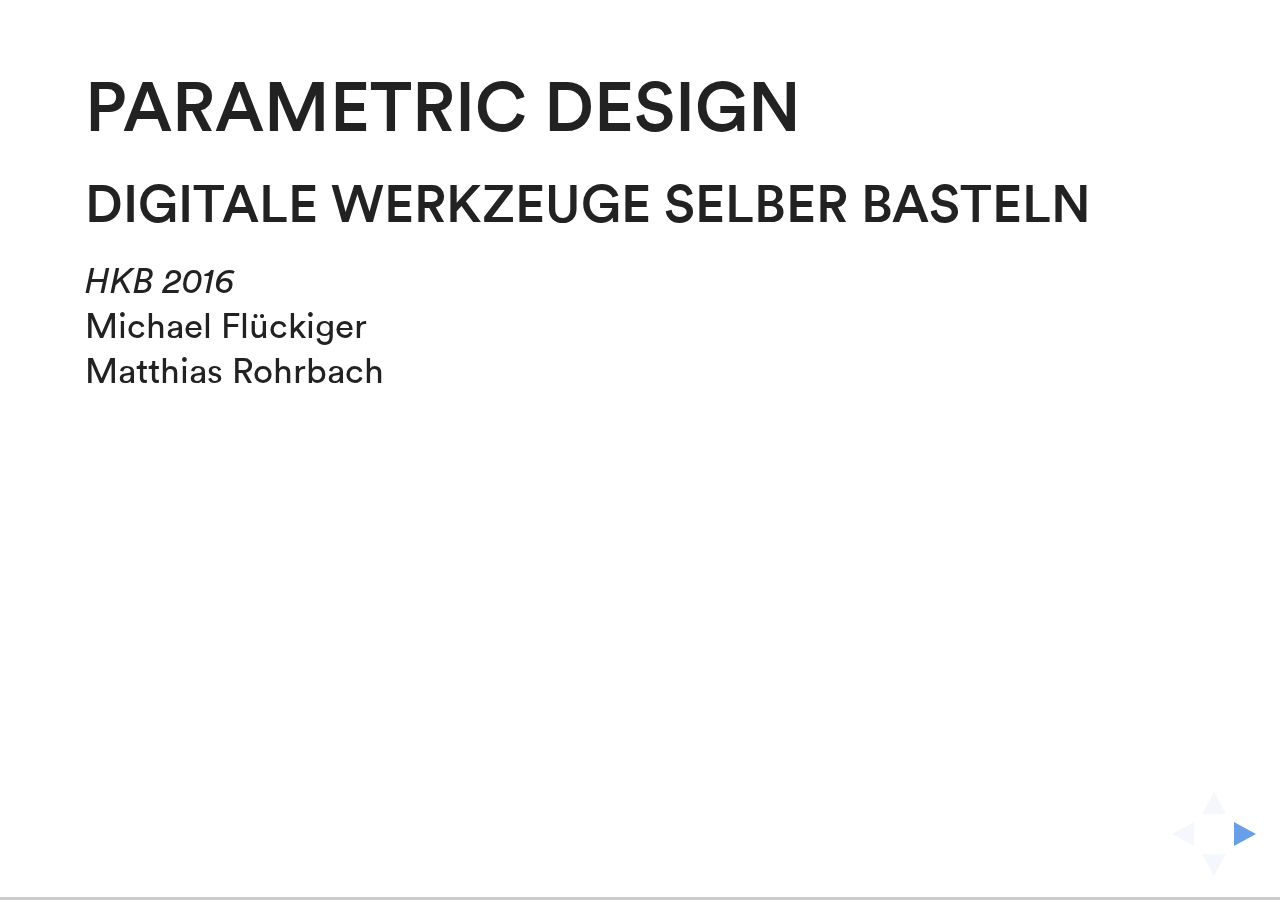
==== commit b20c9c93: "some additions" ====
--- a/praesentation/index.html
+++ b/praesentation/index.html
@@ -1,174 +1,267 @@
 <!doctype html>
 <html lang="en">
 
-	<head>
-		<meta charset="utf-8">
-
-		<title>reveal.js – The HTML Presentation Framework</title>
-
-		<meta name="description" content="A framework for easily creating beautiful presentations using HTML">
-		<meta name="author" content="Hakim El Hattab">
-
-		<meta name="apple-mobile-web-app-capable" content="yes">
-		<meta name="apple-mobile-web-app-status-bar-style" content="black-translucent">
-
-		<meta name="viewport" content="width=device-width, initial-scale=1.0, maximum-scale=1.0, user-scalable=no, minimal-ui">
-
-		<link rel="stylesheet" href="css/reveal.css">
-		<link rel="stylesheet" href="css/theme/robandrose.css" id="theme">
-
-		<!-- Code syntax highlighting -->
-		<link rel="stylesheet" href="lib/css/simple.css">
-
-		<!-- Printing and PDF exports -->
-		<script>
-			var link = document.createElement( 'link' );
-			link.rel = 'stylesheet';
-			link.type = 'text/css';
-			link.href = window.location.search.match( /print-pdf/gi ) ? 'css/print/pdf.css' : 'css/print/paper.css';
-			document.getElementsByTagName( 'head' )[0].appendChild( link );
-		</script>
-	</head>
-
-	<body>
-
-		<div class="reveal">
-
-			<!-- Any section element inside of this container is displayed as a slide -->
-			<div class="slides">
-
-				<section data-markdown>
-						# Parametric Design
-						## HKB 2016 
-						Michael Flückiger  
-						Matthias Rohrbach
-
-						
-				</section>
-
-			<section data-markdown>
-					# Was ist parametrisches Design?
-					Aus einem Papier über die Software Rokfor von Urs Hofer über Paramteric Design:
-  					> «Sich wiederholende Aufgaben werden automatisiert: Die Arbeit des Gestalters verschiebt sich von der Gestaltung einzelner Dokumente zur Gestaltung eines einzigen Regelwerks für das komplette Ergebnis.
-
-						
-				</section>
-
-
-				<section data-markdown>
-					> Die Gestaltung ist nicht ein nachgeschobener Prozess, sondern wird vorgezogen. Sie bedeutet nicht mehr nur Formgebung, sondern Regeldefinition. Damit ist die Gestaltung nicht mehr reaktiv, sondern aktiv: Sie orientiert sich nicht mehr am Ist-, sondern am Was- wäre-wenn-Zustand. Der Gestalter positioniert nicht Elemente, sondern er beschreibt, wie er auf diese Position gestossen ist. Die Beschreibung muss dabei gewisse Rahmenbedingungen erfüllen: Sie muss etwa logisch nachvollziehbar sein und sie braucht die Charakteristika eines Algorithmus. Intuition und Gefühl müssen dabei für einen Computer ausführbar formuliert werden.»
-						
-				</section>
-
-				<section data-markdown>
-					### Wann benötigt man parametrisches Design?
-					Der Begriff stammt ursprünglich aus der Architektur:
-![alt text](img/parametric/architektur.png "")
-						
-				</section>
-
-				<section data-markdown>
-		
-Parametrisches Design wird dann relevant, wenn die hohe Komplexität eines Systems eine manuelle Gestaltung extrem Arbeitsintensiv und mühsam macht, und wenn viele Abhängigkeiten zwischen den einzelnen Gestaltungseelementen bestehen, und Parameter die sich gegenseitig beeinflussen. So zum Beispiel bei architektonischen Entwürfen oder bei komplexen Datenvisualisierungen etc. aber auch bei grafischen Elementen, Schriften etc.
-
-Parametrisches Gestalten aus der Not
-– hohe Komplexität meistern,
-– aufwändige, repetitive Arbeiten verhindern
-
-Parametrisches Gestalten aus der Freude am Algorithmischen
-– hohe Komplexität herstellen an Orten, wo diese gar nicht zwingend ist.
-– Auf Formensprachen gelangen, die erst aus dem Algorithmus entstanden sind, und nicht mit Papier und Schere / Stift herstellbar wären
-
-				</section>
-
-
-				<section data-markdown>
-						## Einführung Processing
-						### Geschichte:
-						Processing wurde von Ben Fry und Casey Reas 2001 am MIT Media Lab entwickelt, quasi als direkter Nachfolger des «Disign by Numbers» Projekt von John Maeda, in deren Klasse sie studierten.
-
-						Das Ziel war es eine vereinfachte Programmierumgebung zu entwickeln um einen einfachen Einstieg in die Programmierung zu ermöglichen. 
-
-						
-						
-				</section>
-				<section data-markdown>
-					### Basis
-					Die Basis von Processing ist die Programmiersprache JAVA. Processing ist eine Bibliothek dieser Sprache und hat alle Möglichkeiten, die auch Java bietet.
-
-				</section>
-
-				
-				<!-- Example of nested vertical slides -->
-				<section>
-					<section data-markdown>
-						### Processing ist:
-						Eine Community und Foundation
-						![alt text](img/processing/p_foundation.png "")
-					</section>
-
-					<section data-markdown>
-						Eine Webseite
-						![alt text](img/processing/processing_org.png "")						
-					</section>
-					<section data-markdown>
-						… mit einem Nachschlagewerk
-						![alt text](img/processing/processing_org_ref.png "")						
-					</section>
-		
-					<section data-markdown>
-						Eine IDE (integrated development environment)
-						![alt text](img/processing/p_ide.png "")						
-					</section>
-					
-
-					<section data-markdown>
-						Ein Ecosystem mit vielen Libraries und verwandten Projekten wie P5.js
-						![alt text](img/processing/p5js.png "")						
-					</section>	
-					<section data-markdown>
-						arduino für die Mikrokontrollerprogrammierung
-						![alt text](img/processing/arduino.png "")						
-					</section>				
-				</section>
-
-
-			</div>
-
-		</div>
-
-
-
-
-
-
-		<script src="lib/js/head.min.js"></script>
-		<script src="js/reveal.js"></script>
-
-		<script>
-
-			// Full list of configuration options available at:
-			// https://github.com/hakimel/reveal.js#configuration
-			Reveal.initialize({
-				controls: true,
-				progress: true,
-				history: true,
-				center: false,
-				transition: 'slide', // none/fade/slide/convex/concave/zoom
-
-
-				// Optional reveal.js plugins
-				dependencies: [
-					{ src: 'lib/js/classList.js', condition: function() { return !document.body.classList; } },
-					{ src: 'plugin/markdown/marked.js', condition: function() { return !!document.querySelector( '[data-markdown]' ); } },
-					{ src: 'plugin/markdown/markdown.js', condition: function() { return !!document.querySelector( '[data-markdown]' ); } },
-					{ src: 'plugin/highlight/highlight.js', async: true, callback: function() { hljs.initHighlightingOnLoad(); } },
-					{ src: 'plugin/zoom-js/zoom.js', async: true },
-					{ src: 'plugin/notes/notes.js', async: true }
-				]
-			});
-
-		</script>
-
-	</body>
+<head>
+    <meta charset="utf-8">
+    <title>reveal.js – The HTML Presentation Framework</title>
+    <meta name="description" content="A framework for easily creating beautiful presentations using HTML">
+    <meta name="author" content="Hakim El Hattab">
+    <meta name="apple-mobile-web-app-capable" content="yes">
+    <meta name="apple-mobile-web-app-status-bar-style" content="black-translucent">
+    <meta name="viewport" content="width=device-width, initial-scale=1.0, maximum-scale=1.0, user-scalable=no, minimal-ui">
+    <link rel="stylesheet" href="css/reveal.css">
+    <link rel="stylesheet" href="css/theme/robandrose.css" id="theme">
+    <!-- Code syntax highlighting -->
+    <link rel="stylesheet" href="lib/css/simple.css">
+    <!-- Printing and PDF exports -->
+    <script>
+    var link = document.createElement('link');
+    link.rel = 'stylesheet';
+    link.type = 'text/css';
+    link.href = window.location.search.match(/print-pdf/gi) ? 'css/print/pdf.css' : 'css/print/paper.css';
+    document.getElementsByTagName('head')[0].appendChild(link);
+    </script>
+</head>
+
+<body>
+    <div class="reveal">
+        <!-- Any section element inside of this container is displayed as a slide -->
+        <div class="slides">
+
+            <section data-markdown>
+                # Parametric Design 
+                ## Digitale Werkzeuge selber basteln
+                *HKB 2016*   
+                Michael Flückiger  
+                Matthias Rohrbach
+            </section>
+
+            <section data-markdown>
+                # Matthias 
+                * Studium Visuelle Kommunikation, Vertiefungsrichtung Illustration, HGK Luzern, 2001–2003
+                * Diplom FH Gestalter, visuelle Kommunikation, Vertiefung Interaktion, HGK Basel, 2003–2006
+                * Rob&Rose, seit 2007
+            </section>
+
+            <section >
+            	Singstimmen, interaktives Bühnenbild
+            <iframe src="https://player.vimeo.com/video/31780145?color=ffffff&portrait=0"  width="500px" heigh="300px" frameborder="0" webkitallowfullscreen mozallowfullscreen allowfullscreen></iframe> 
+			</section>
+
+            <section data-markdown>
+                # Michi 
+                * asdfljasdf
+                * sdlfjlajsdf
+            </section>
+
+            <section  >
+            	<iframe data-src="http://www.laikafont.ch"></iframe> 
+            </section>
+            
+            <section data-markdown>
+            # Was? 
+
+            Parametrisches Design heisst:
+
+            * Gestalten mit Parametern
+            * Gestalten mit Regelwerken
+            
+            </section>
+            
+            <section data-markdown>
+            ## Was bedeutet das für mich als Gestalter?
+            > «Sich wiederholende Aufgaben werden automatisiert: Die Arbeit des Gestalters verschiebt sich von der Gestaltung einzelner Dokumente zur Gestaltung eines einzigen Regelwerks für das komplette Ergebnis. Die Gestaltung ist nicht ein nachgeschobener Prozess, sondern wird vorgezogen. Sie bedeutet nicht mehr nur Formgebung, sondern Regeldefinition. (…) »       
+            </section>
+            
+            <section data-markdown>
+                # Woher?
+                …kommt der Begriff?  
+                
+                Als Konsequenz der Digitalisierung aller menschlichen/gesellschaftlichen/kulturellen Bereiche und insbesondere ihrer Kommunikationsmittel, dem starken Fokus auf Netz und digtale Medien wird nun auch die Gestaltungspraxis und die Rolle des Gestalters hinterfragt. GestalterInnen müssen sich zwangsläufig auf eine Art und Weise zu digitalen Medien und ihren Möglichkeiten verhalten. 
+
+
+
+                
+
+            </section>
+
+            <section>
+            <section data-markdown>
+                ## Architektur
+                Grosse Relevanz hat der Begriff seit längerer Zeit im Feld der Architektur. Es existieren an Architekturhochschulen Professuren für algorithmisches Entwerfen, wo einzig auf die Gestaltungsmöglichkeiten mit digitalen Werkzeugen fokussiert wird. In der Architektur besteht eine höhere Dringlichkeit für parametrisiertes Gestalten, weil die Komplexität der Problemstellung extrem hoch ist, einerseits durch die räumliche Komponente aber auch durch technische Bedingungen wie Tragfähigkeit einer Struktur etc. 
+  
+            </section>
+
+            <section data-markdown>
+           Google Suche Parametric Design
+            ![](img/parametric/google_search.png )   
+            </section>
+
+            <section data-markdown>
+            Bsp Dach des neuen Elefantenhauses im zürcher Zoo
+            ![](img/parametric/elefantenhaus03.jpg "")   
+            </section>
+            
+            <section data-markdown>
+                  – Pavillon
+
+            </section>
+            <section>
+
+                <iframe src="https://player.vimeo.com/video/74350367"  frameborder="0" webkitallowfullscreen mozallowfullscreen allowfullscreen></iframe>
+
+            </section>
+            
+            </section>
+
+            
+            
+            
+            <section>
+
+            <section data-markdown>
+                ## Kommunikationsdesign
+                Aber auch im Kommunikationsdesign wird seit längerem mit parametrischen Gestaltungsansätzen gearbeitet. Einer der ersten, die das Potential von Computern im Bereich des Designs exploriert haben war John Maeda, der lange Zeit am MIT Media Lab eine Professur inne hatte. Bei ihm studierten auch die Entwickler von Processing, welches wir für diesen Kurs verwenden werden.
+  
+            </section>
+             <section data-markdown>
+            MIT
+            </section>
+            
+            <section data-markdown>
+            Page?
+            </section>
+            </section>
+
+            <section data-markdown>
+            # Wie
+            …geht parametric Design?
+            > «Der Gestalter positioniert nicht Elemente, sondern er beschreibt, wie er auf diese Position gestossen ist. Die Beschreibung muss dabei gewisse Rahmenbedingungen erfüllen: Sie muss etwa logisch nachvollziehbar sein und sie braucht die Charakteristika eines Algorithmus. Intuition und Gefühl müssen dabei für einen Computer ausführbar formuliert werden.» 
+
+            </section>
+
+            <section data-markdown>
+            ## Programmieren
+            Am Anfang wird also Intuition und Gefühl in einer dem Computer verständlichen Sprache ausgedrückt.  Diese Sammlung von Anweisungen (Algorithmus) zur Lösung des Problems sollen nun vom Computer (oder einer Heerschaar von Helfern) ausgeführt werden, um schlussendlich in einem Bild, einem Räumlichen Gebilde oder einem Ton etc. ihren Ausdruck zu finden.
+
+            Das heisst, ich muss als Gestalter die Sprache des Computers verstehen um mich mit ihm auf Augenhöhe verständigen zu können, und ihn als Lakaien für meine Ziele einspannen zu können. 
+            
+            Sprich, *ich muss Programmieren lernen*. 
+            </section>
+            <section data-markdown>
+            ## Digital produzieren
+            Zudem bedingt das Gestalten socher Regelwerke, falls etwas anderes produziert werden soll als digitale Bilder auf dem Bildschirm, einen möglichst geschlossenen digitalen Produktionsprozess, damit die Iterationszyklen kurz sind. So kann das entworfene Regelwerk in kurzen Abständen immer wieder durchgespielt und entsprechend angepasst, also gestaltet werden.
+            </section> 
+            <section data-markdown>
+            Solche Ausgabeeinheiten sind Laserprinter, Lasercutter, 3d-Drucker CNC-Fräsen und Roboter.
+            – Bilder der Ausgabeeinheiten
+
+            </section> 
+
+            <section data-markdown>
+            # Warum
+            …sollen wir uns das antun?
+            </section>
+            <section data-markdown>
+            ## Lösung Komplexer Probleme
+            Parametrisches Design wird einerseits dann relevant, wenn die hohe Komplexität eines Systems eine manuelle Gestaltung extrem Arbeitsintensiv und mühsam macht, wenn viele Abhängigkeiten zwischen den einzelnen Gestaltungseelementen bestehen, und verschiedene Parameter sich gegenseitig auf komplizierte Weise beeinflussen. So zum Beispiel bei architektonischen Entwürfen oder bei komplexen Datenvisualisierungen etc. aber auch bei grafischen Elementen, Schriften etc. 
+            
+            * hohe Komplexität meistern
+            * komplizierte Prozesse beschleunigen
+            * aufwändige, repetitive Handarbeiten verhindern
+            </section>
+
+            <section data-markdown>
+            ## Algorithmisches Denken
+            Andererseits bietet das Denken in Algorithmen und die schier endlose Geduld von Computern im Ausführen komplexer Regeln ein grosses Potential, zu Konzepten und Formensprachen zu gelangen, die erst mit Hilfe von Algorithmen denkbar sind, und nicht mit Papier und Schere / Stift herstellbar wären.
+            
+            * hohe Komplexität herstellen aus der Lust an Komplexität.
+            * Auf neue Formensprachen gelangen
+            * grosse, evtl automatisierte Modularität herstellen
+            </section>
+
+            <section data-markdown>
+            ## Selbstermächtigung als Gestalter:
+            Als Gestalter sind wir in der Regel Anwender von Programmen und können mit diesen die vorgegebenen Aufgaben mehr oder weniger sinnvoll lösen. Sobald wir aber in der Lage sind, unsere eigenen ganz spezifischen Werkzeuge zur Lösung unserer Probleme herzustellen 
+            
+            * Die Macht über die Werkzeuge ermächtigt uns, zu ganz eigenen Lösungen zu gelangen und nicht in die Filter-Falle zu tappen.
+            </section>
+
+            <section data-markdown>
+            # Unser Fokus
+
+            * Parametrisches Design ermöglicht eine spezifische Denkweise
+            * Der Fokus soll auf der Freude und beim Explorieren liegen
+            * Daher kein komplexer Datensatz als Grundlage, sondern Text mit vielen Bezügen. 
+
+            </section>
+
+
+            <section>
+            <iframe src="https://player.vimeo.com/video/58018004" width="500" height="281" frameborder="0" webkitallowfullscreen mozallowfullscreen allowfullscreen></iframe>            
+            </section>
+			
+            <section>
+             <iframe src="https://player.vimeo.com/video/74350367"  frameborder="0" webkitallowfullscreen mozallowfullscreen allowfullscreen></iframe>
+            </section>
+        	
+            <section data-markdown>
+            # Algorithmus
+            Wikipedia:
+            > Ein Algorithmus ist eine eindeutige Handlungsvorschrift zur Lösung eines Problems oder einer Klasse von Problemen. Algorithmen bestehen aus endlich vielen, wohldefinierten Einzelschritten.  Somit können sie zur Ausführung in einem Computerprogramm implementiert, aber auch in menschlicher Sprache formuliert werden. Bei der Problemlösung wird eine bestimmte Eingabe in eine bestimmte Ausgabe überführt.
+            </section>
+            <section>
+            <img data-src="img/algorithmus/flowchart.jpg" />
+            </section>
+            <section>
+                <iframe data-src="http://www.sorting-algorithms.com"></iframe>
+            </section>
+        </div>
+    </div>
+    <script src="lib/js/head.min.js"></script>
+    <script src="js/reveal.js"></script>
+    <script>
+    // Full list of configuration options available at:
+    // https://github.com/hakimel/reveal.js#configuration
+    Reveal.initialize({
+        controls: true,
+        progress: true,
+        history: true,
+        center: false,
+        transition: 'slide', // none/fade/slide/convex/concave/zoom
+
+
+        // Optional reveal.js plugins
+        dependencies: [{
+            src: 'lib/js/classList.js',
+            condition: function() {
+                return !document.body.classList;
+            }
+        }, {
+            src: 'plugin/markdown/marked.js',
+            condition: function() {
+                return !!document.querySelector('[data-markdown]');
+            }
+        }, {
+            src: 'plugin/markdown/markdown.js',
+            condition: function() {
+                return !!document.querySelector('[data-markdown]');
+            }
+        }, {
+            src: 'plugin/highlight/highlight.js',
+            async: true,
+            callback: function() {
+                hljs.initHighlightingOnLoad();
+            }
+        }, {
+            src: 'plugin/zoom-js/zoom.js',
+            async: true
+        }, {
+            src: 'plugin/notes/notes.js',
+            async: true
+        }]
+    });
+    </script>
+</body>
+
 </html>
--- a/praesentation/css/theme/robandrose.css
+++ b/praesentation/css/theme/robandrose.css
@@ -1,3 +1,4 @@
+@charset "UTF-8";
 @import url(../../lib/font/circular/font.css);
 section.has-dark-background, section.has-dark-background h1, section.has-dark-background h2, section.has-dark-background h3, section.has-dark-background h4, section.has-dark-background h5, section.has-dark-background h6 {
   color: #fff; }
@@ -290,11 +291,27 @@
   border: none;
   box-shadow: none; }
 
+.reveal section ul {
+  margin-bottom: 1.5em;
+  padding-left: .5em;
+  list-style: none; }
+  .reveal section ul li:before {
+    content: "–";
+    position: relative;
+    margin-left: -20px;
+    /* optional, for multiline li element */
+    left: -10px; }
+
 .reveal blockquote {
+  width: auto;
   box-shadow: none;
-  border-left: 1px solid;
-  padding-left: 1em;
-  margin: 2em 0 2em 3em; }
-  .reveal blockquote p {
-    padding: 0;
-    margin: 0; }
+  padding: 0 2em 0 2em; }
+  .reveal blockquote em {
+    font-weight: bold; }
+
+.reveal section {
+  height: 100%; }
+
+.reveal section iframe {
+  width: 100%;
+  height: 100%; }
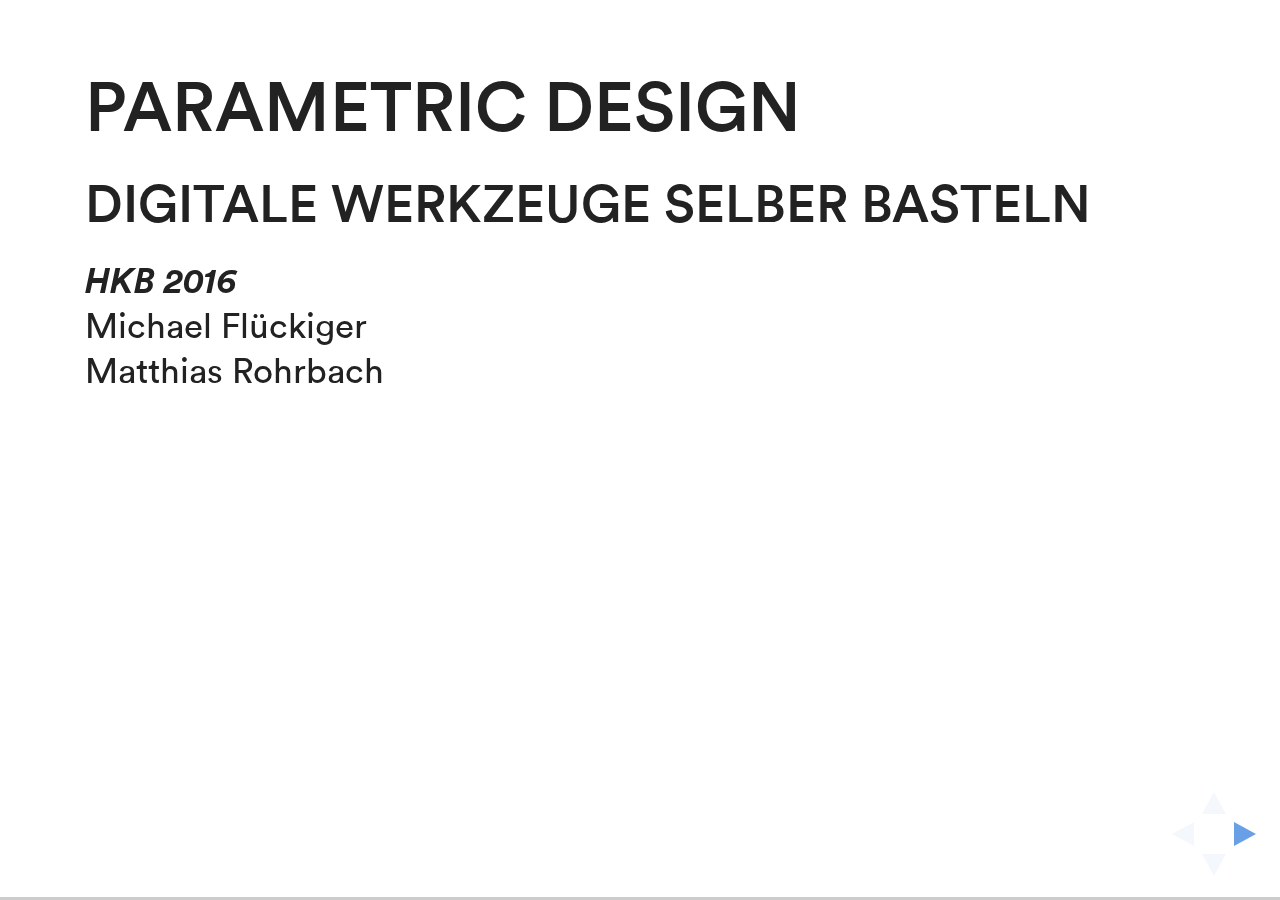
==== commit 5d86f922: "some changes to the presentation" ====
--- a/praesentation/index.html
+++ b/praesentation/index.html
@@ -44,14 +44,18 @@
             </section>
 
             <section >
-            	Singstimmen, interaktives Bühnenbild
+            <div class="vimeostretch">
             <iframe src="https://player.vimeo.com/video/31780145?color=ffffff&portrait=0"  width="500px" heigh="300px" frameborder="0" webkitallowfullscreen mozallowfullscreen allowfullscreen></iframe> 
-			</section>
-
-            <section data-markdown>
-                # Michi 
-                * asdfljasdf
-                * sdlfjlajsdf
+</div>
+			<div class="quelle">Singstimmen, interaktives Bühnenbild</div>
+
+            </section>
+
+            
+            <section data-markdown>
+                # Michael
+                * blabla
+                * bliblu
             </section>
 
             <section  >
@@ -59,132 +63,264 @@
             </section>
             
             <section data-markdown>
-            # Was? 
-
-            Parametrisches Design heisst:
-
-            * Gestalten mit Parametern
-            * Gestalten mit Regelwerken
-            
-            </section>
-            
-            <section data-markdown>
+            <script type="text/template">
+            # Was
+            …heisst paramteric design?
+            * Gestalten mit Parametern<!-- .element: class="fragment" -->
+            * Gestalten mit Regelwerken<!-- .element: class="fragment" -->
+            * Gestalten mit Abhängikeiten und Bedingungen<!-- .element: class="fragment" -->
+            
+
+            </script>
+            </section>
+            
+            <section >
+            <div data-markdown>
             ## Was bedeutet das für mich als Gestalter?
-            > «Sich wiederholende Aufgaben werden automatisiert: Die Arbeit des Gestalters verschiebt sich von der Gestaltung einzelner Dokumente zur Gestaltung eines einzigen Regelwerks für das komplette Ergebnis. Die Gestaltung ist nicht ein nachgeschobener Prozess, sondern wird vorgezogen. Sie bedeutet nicht mehr nur Formgebung, sondern Regeldefinition. (…) »       
-            </section>
-            
-            <section data-markdown>
-                # Woher?
-                …kommt der Begriff?  
+            >     
+            </div>
+            <blockquote>
+            «Sich wiederholende Aufgaben werden automatisiert: Die Arbeit des Gestalters verschiebt sich von der Gestaltung einzelner Dokumente zur Gestaltung eines einzigen Regelwerks für das komplette Ergebnis. Die Gestaltung ist nicht ein nachgeschobener Prozess, sondern wird vorgezogen. Sie bedeutet nicht mehr nur Formgebung, sondern Regeldefinition. (…) »
+            <div class="small">rokfor.ch</div>
+            </blockquote>
+           
+            </section>
+            
+            <section data-markdown>
+                <script type="text/template">
+                # Woher
+                …kommt der Begriff und die Dringlichkeit sich damit auseinanderzusetzen?  
+
+                * Digitalisierung aller gesellschaftlicher und kultureller Bereiche<!-- .element: class="fragment" -->
+                * Digitalisierung der Kommunikationsmittel, Fokus Verschiebung auf Netz und digitale Medien<!-- .element: class="fragment"  -->
+                * Gestaltungspraxis und Rolle der Gestalter wird hinterfragt<!-- .element: class="fragment" -->
                 
-                Als Konsequenz der Digitalisierung aller menschlichen/gesellschaftlichen/kulturellen Bereiche und insbesondere ihrer Kommunikationsmittel, dem starken Fokus auf Netz und digtale Medien wird nun auch die Gestaltungspraxis und die Rolle des Gestalters hinterfragt. GestalterInnen müssen sich zwangsläufig auf eine Art und Weise zu digitalen Medien und ihren Möglichkeiten verhalten. 
-
-
+                Note:
+                Als Konsequenz der Digitalisierung aller menschlichen, gesellschaftlichen und kulturellen Bereiche und insbesondere ihrer Kommunikationsmittel, dem starken Fokus auf Netz und digtale Medien wird nun auch die Gestaltungspraxis und die Rolle des Gestalters hinterfragt. GestalterInnen müssen sich zwangsläufig auf eine Art und Weise zu digitalen Medien und ihren Möglichkeiten verhalten. 
+
+                </script>
 
                 
 
             </section>
 
             <section>
-            <section data-markdown>
-                ## Architektur
-                Grosse Relevanz hat der Begriff seit längerer Zeit im Feld der Architektur. Es existieren an Architekturhochschulen Professuren für algorithmisches Entwerfen, wo einzig auf die Gestaltungsmöglichkeiten mit digitalen Werkzeugen fokussiert wird. In der Architektur besteht eine höhere Dringlichkeit für parametrisiertes Gestalten, weil die Komplexität der Problemstellung extrem hoch ist, einerseits durch die räumliche Komponente aber auch durch technische Bedingungen wie Tragfähigkeit einer Struktur etc. 
-  
-            </section>
-
-            <section data-markdown>
-           Google Suche Parametric Design
-            ![](img/parametric/google_search.png )   
-            </section>
-
-            <section data-markdown>
-            Bsp Dach des neuen Elefantenhauses im zürcher Zoo
-            ![](img/parametric/elefantenhaus03.jpg "")   
-            </section>
-            
-            <section data-markdown>
-                  – Pavillon
-
-            </section>
-            <section>
-
-                <iframe src="https://player.vimeo.com/video/74350367"  frameborder="0" webkitallowfullscreen mozallowfullscreen allowfullscreen></iframe>
-
-            </section>
-            
-            </section>
-
-            
-            
-            
-            <section>
-
-            <section data-markdown>
-                ## Kommunikationsdesign
+            <section>
+                <h2> Architektur</h2>
+                <img src="img/parametric/google_search.png" />
+                
+                <div class="quelle">
+                Google Bilder-Suche nach Parametric Design
+                </div>
+
+
+                <aside class="notes">
+                Grosse Relevanz hat der Begriff seit längerer Zeit im Feld der Architektur. Es existieren an Architekturhochschulen Professuren für algorithmisches Entwerfen, wo einzig auf die Gestaltungsmöglichkeiten mit digitalen Werkzeugen fokussiert wird. 
+
+                In der Architektur besteht eine höhere Dringlichkeit für parametrisiertes Gestalten, weil die Komplexität der Problemstellung extrem hoch ist, einerseits durch die räumliche Komponente aber auch durch technische Bedingungen wie Tragfähigkeit einer Struktur etc. 
+                </aside>
+
+            </section>
+
+            <section>
+            <img data-src="img/parametric/elefantenhaus03.jpg" />
+                <div class="quelle">Dach des neuen Elefantenhauses im zürcher Zoo</div>
+            </section>
+            <section>
+            <img data-src="img/parametric/som_mumbai_airport.jpg" />
+                <div class="quelle">SOM Mumbai Airport</div>
+            </section>
+            
+            <section>
+                  <img data-src="img/parametric/weingut_deplazes.jpg">
+                   <div class="quelle">Weingut Bearth Deplazes</div>
+            </section>
+           
+
+            
+
+            <section>
+              <div class="vimeostretch">
+              
+            <iframe src="https://player.vimeo.com/video/74350367"  frameborder="0" webkitallowfullscreen mozallowfullscreen allowfullscreen></iframe>
+            </div>
+            </section>
+            
+            </section>
+
+            
+            
+            
+            <section>
+
+            <section>
+                <h2> Kommunikationsdesign</h2>
+                <img data-src="img/parametric/mathbutterfliesbig.jpg" class="medium left" />
+                <img data-src="img/parametric/maeda_morisawa.jpg" class="medium left" />
+                <img data-src="img/parametric/john_maeda.jpg" class="small right" />
+                <div class="clear"></div>
+                <div class="quelle">John Maeda / Maeda Studio</div>
+
+                <aside class="notes">
                 Aber auch im Kommunikationsdesign wird seit längerem mit parametrischen Gestaltungsansätzen gearbeitet. Einer der ersten, die das Potential von Computern im Bereich des Designs exploriert haben war John Maeda, der lange Zeit am MIT Media Lab eine Professur inne hatte. Bei ihm studierten auch die Entwickler von Processing, welches wir für diesen Kurs verwenden werden.
-  
-            </section>
-             <section data-markdown>
-            MIT
-            </section>
-            
-            <section data-markdown>
-            Page?
-            </section>
-            </section>
-
-            <section data-markdown>
-            # Wie
-            …geht parametric Design?
-            > «Der Gestalter positioniert nicht Elemente, sondern er beschreibt, wie er auf diese Position gestossen ist. Die Beschreibung muss dabei gewisse Rahmenbedingungen erfüllen: Sie muss etwa logisch nachvollziehbar sein und sie braucht die Charakteristika eines Algorithmus. Intuition und Gefühl müssen dabei für einen Computer ausführbar formuliert werden.» 
-
-            </section>
-
-            <section data-markdown>
-            ## Programmieren
-            Am Anfang wird also Intuition und Gefühl in einer dem Computer verständlichen Sprache ausgedrückt.  Diese Sammlung von Anweisungen (Algorithmus) zur Lösung des Problems sollen nun vom Computer (oder einer Heerschaar von Helfern) ausgeführt werden, um schlussendlich in einem Bild, einem Räumlichen Gebilde oder einem Ton etc. ihren Ausdruck zu finden.
+                </aside>  
+            </section>
+             
+             <section>
+                <div class="vimeostretch">
+                <iframe src="https://player.vimeo.com/video/20250134" webkitallowfullscreen mozallowfullscreen allowfullscreen></iframe>
+                </div>
+                <div class="quelle"> MIT Media Lab Identity
+                </div>
+            </section>
+        
+           
+            </section>
+
+            <section >
+            <h1>Wie</h1>
+            …funktioniert parametric Design?
+            <blockquote>
+            «Der Gestalter positioniert nicht Elemente, sondern er beschreibt, wie er auf diese Position gestossen ist. Die Beschreibung muss dabei gewisse Rahmenbedingungen erfüllen: Sie muss etwa logisch nachvollziehbar sein und sie braucht die Charakteristika eines Algorithmus. Intuition und Gefühl müssen dabei für einen Computer ausführbar formuliert werden.» 
+            <div class="small">rokfor.ch</div>
+            </blockquote>
+
+            </section>
+
+            <section data-markdown>
+            <script type="text/template">
+            ## Mit dem Computer sprechen
+
+            * Intuition und Gefühl in Anweisungen/Algorithmen übersetzen <!-- .element: class="fragment" -->
+            * Dem Computer die mühsame, repetitive Arbeit überlassen <!-- .element: class="fragment" -->
+            * Mit dem Computer sprechen heisst: Programmieren lernen!  <!-- .element: class="fragment" -->
+
+            Note:
+            Am Anfang wird also Intuition und Gefühl in einer dem Computer verständlichen Sprache ausgedrückt.  Diese Sammlung von Anweisungen (Algorithmus) zur Lösung des Problems sollen nun vom Computer (oder einer Heerschaar von Helfern) ausgeführt werden, um schlussendlich in einem Bild, einem räumlichen Gebilde oder einem Ton etc. ihren Ausdruck zu finden.
 
             Das heisst, ich muss als Gestalter die Sprache des Computers verstehen um mich mit ihm auf Augenhöhe verständigen zu können, und ihn als Lakaien für meine Ziele einspannen zu können. 
             
             Sprich, *ich muss Programmieren lernen*. 
-            </section>
-            <section data-markdown>
+            </script>
+            </section>
+
+            <section>
+            <section data-markdown>
+            ## Tools
+            Verschiedene Toolsets für spezifische Bedürfnisse von Gestaltern
+
+            * niedrige Einstiegshürde, schöne Entwicklungsumgebung
+            * gute Zeichnungsfunktionen
+            * einfache Multimedia-Komponenten
+            * viele Anbindungsmöglichkeiten an bereits existierende Toolsets
+            * gute Community mit vielen Tutorials und Referenzbeispielen
+
+
+            Note:
+            Für Künstler/Gestalter existieren mittlerweile eine grosse Bandbreite an Einstiegsmöglichkeiten und Toolsets für ihre spezifischen Bedürfnisse. 
+
+            
+            </section>
+            <section data-markdown>
+            ### MAX/MSP VVVV
+            Visuell programmieren
+            ![](img/parametric/max_msp.jpg "")
+
+            Note:
+            Angefangen bei den Programmierumgebungen wie Max/Msp oder VVVV, wo einzelne logische Blöcke visuell miteinander verbudnen werden. 
+
+            </section>
+            <section data-markdown>
+            ### Processing, P5.js
+            Basis JAVA/Javascript
+            ![](img/parametric/processing.png)
+            </section>
+           
+            <section data-markdown>
+            ### Openframeworks
+            Basis C++
+             ![](img/parametric/openframeworks.png "")
+
+
+            </section>
+           
+
+            </section>   
+
+
+            <section>
+            <section data-markdown>
+            <script type="text/template">
             ## Digital produzieren
+
+            * geschlossenen digitalen Produktionsprozess<!-- .element: class="fragment" -->
+            * kurze Iterationszyklen<!-- .element: class="fragment" -->
+            * vielfaches Durchspielen des Generationsprozesses ermöglicht erst die Gestaltung des Prozesses<!-- .element: class="fragment" -->
+
+
+            Mit Hilfe von digitalen Produktionsmitteln wie:
+            <!-- .element: class="fragment" -->
+
+            * Druckern
+            * 3D Druckern
+            * Lasercutter
+            * CNC Fräsen
+
+            <!-- .element: class="fragment" -->
+
+            Note:
             Zudem bedingt das Gestalten socher Regelwerke, falls etwas anderes produziert werden soll als digitale Bilder auf dem Bildschirm, einen möglichst geschlossenen digitalen Produktionsprozess, damit die Iterationszyklen kurz sind. So kann das entworfene Regelwerk in kurzen Abständen immer wieder durchgespielt und entsprechend angepasst, also gestaltet werden.
+</script>
             </section> 
-            <section data-markdown>
-            Solche Ausgabeeinheiten sind Laserprinter, Lasercutter, 3d-Drucker CNC-Fräsen und Roboter.
-            – Bilder der Ausgabeeinheiten
-
-            </section> 
+            </section>
+
+
 
             <section data-markdown>
             # Warum
             …sollen wir uns das antun?
             </section>
-            <section data-markdown>
+
+<section>
+            <section data-markdown data-background-image="img/parametric/complex_port_to_port.jpg " class="inverted">
             ## Lösung Komplexer Probleme
+           
+            Note:
             Parametrisches Design wird einerseits dann relevant, wenn die hohe Komplexität eines Systems eine manuelle Gestaltung extrem Arbeitsintensiv und mühsam macht, wenn viele Abhängigkeiten zwischen den einzelnen Gestaltungseelementen bestehen, und verschiedene Parameter sich gegenseitig auf komplizierte Weise beeinflussen. So zum Beispiel bei architektonischen Entwürfen oder bei komplexen Datenvisualisierungen etc. aber auch bei grafischen Elementen, Schriften etc. 
-            
+            </section>
+
+            <section data-markdown >
             * hohe Komplexität meistern
             * komplizierte Prozesse beschleunigen
             * aufwändige, repetitive Handarbeiten verhindern
-            </section>
-
-            <section data-markdown>
-            ## Algorithmisches Denken
-            Andererseits bietet das Denken in Algorithmen und die schier endlose Geduld von Computern im Ausführen komplexer Regeln ein grosses Potential, zu Konzepten und Formensprachen zu gelangen, die erst mit Hilfe von Algorithmen denkbar sind, und nicht mit Papier und Schere / Stift herstellbar wären.
-            
+
+            </section>
+            </section>
+
+            <section>
+            <section data-markdown data-background-image="img/parametric/caseyreas.jpg " class="">
+            ## Freude am algorithmischen Gestalten
+
+            Note:
+            Andererseits bietet das Denken in Algorithmen und die schier endlose Geduld von Computern im Ausführen komplexer Regeln ein grosses Potential, zu Konzepten und Formensprachen zu gelangen, die erst mit Hilfe von Algorithmen denkbar sind, und nicht mit Papier und Schere / Stift herstellbar wären.            
+            </section>
+             <section data-markdown>
             * hohe Komplexität herstellen aus der Lust an Komplexität.
             * Auf neue Formensprachen gelangen
             * grosse, evtl automatisierte Modularität herstellen
-            </section>
-
-            <section data-markdown>
-            ## Selbstermächtigung als Gestalter:
+            
+            
+            </section>
+
+            </section>
+
+            <section data-markdown data-background-image="img/parametric/prothese.png " class="inverted">
+            ## Selbstermächtigung als Gestalter
+            
+            
+            Note:
             Als Gestalter sind wir in der Regel Anwender von Programmen und können mit diesen die vorgegebenen Aufgaben mehr oder weniger sinnvoll lösen. Sobald wir aber in der Lage sind, unsere eigenen ganz spezifischen Werkzeuge zur Lösung unserer Probleme herzustellen 
-            
-            * Die Macht über die Werkzeuge ermächtigt uns, zu ganz eigenen Lösungen zu gelangen und nicht in die Filter-Falle zu tappen.
+           
             </section>
 
             <section data-markdown>
@@ -201,16 +337,13 @@
             <iframe src="https://player.vimeo.com/video/58018004" width="500" height="281" frameborder="0" webkitallowfullscreen mozallowfullscreen allowfullscreen></iframe>            
             </section>
 			
-            <section>
-             <iframe src="https://player.vimeo.com/video/74350367"  frameborder="0" webkitallowfullscreen mozallowfullscreen allowfullscreen></iframe>
-            </section>
-        	
+
             <section data-markdown>
             # Algorithmus
             Wikipedia:
             > Ein Algorithmus ist eine eindeutige Handlungsvorschrift zur Lösung eines Problems oder einer Klasse von Problemen. Algorithmen bestehen aus endlich vielen, wohldefinierten Einzelschritten.  Somit können sie zur Ausführung in einem Computerprogramm implementiert, aber auch in menschlicher Sprache formuliert werden. Bei der Problemlösung wird eine bestimmte Eingabe in eine bestimmte Ausgabe überführt.
             </section>
-            <section>
+            <section >
             <img data-src="img/algorithmus/flowchart.jpg" />
             </section>
             <section>
@@ -229,7 +362,7 @@
         history: true,
         center: false,
         transition: 'slide', // none/fade/slide/convex/concave/zoom
-
+        showNotes:false,
 
         // Optional reveal.js plugins
         dependencies: [{
--- a/praesentation/css/theme/robandrose.css
+++ b/praesentation/css/theme/robandrose.css
@@ -287,6 +287,12 @@
   -moz-transition: width 800ms cubic-bezier(0.26, 0.86, 0.44, 0.985);
   transition: width 800ms cubic-bezier(0.26, 0.86, 0.44, 0.985); }
 
+.reveal section {
+  position: relative; }
+
+.reveal section.inverted h1, .reveal section.inverted h2, .reveal section.inverted h3, .reveal section.inverted h4, .reveal section.inverted p, .reveal section.inverted li {
+  color: white; }
+
 .reveal section img {
   border: none;
   box-shadow: none; }
@@ -302,16 +308,56 @@
     /* optional, for multiline li element */
     left: -10px; }
 
+.reveal section iframe {
+  width: 100%;
+  height: 100%; }
+
+.reveal section .vimeostretch {
+  top: 0;
+  left: 0;
+  width: 100%;
+  padding-bottom: 57%;
+  position: relative; }
+  .reveal section .vimeostretch iframe {
+    position: absolute;
+    top: 0;
+    left: 0;
+    right: 0;
+    bottom: 0; }
+
+.reveal .clear {
+  clear: both; }
+
+.reveal em {
+  font-weight: 700; }
+
 .reveal blockquote {
   width: auto;
   box-shadow: none;
   padding: 0 2em 0 2em; }
-  .reveal blockquote em {
-    font-weight: bold; }
+
+div.quelle {
+  margin-top: 1rem;
+  font-size: 0.7em;
+  bottom: 1.5em;
+  position: absolute; }
+
+div.small {
+  margin-top: 1rem;
+  font-size: 0.7em; }
 
 .reveal section {
   height: 100%; }
 
-.reveal section iframe {
-  width: 100%;
-  height: 100%; }
+.reveal img.small {
+  width: 25%; }
+
+.reveal img.medium {
+  height: 430px;
+  margin-right: 10px; }
+
+.reveal img.left {
+  float: left; }
+
+.reveal img.right {
+  float: right; }
